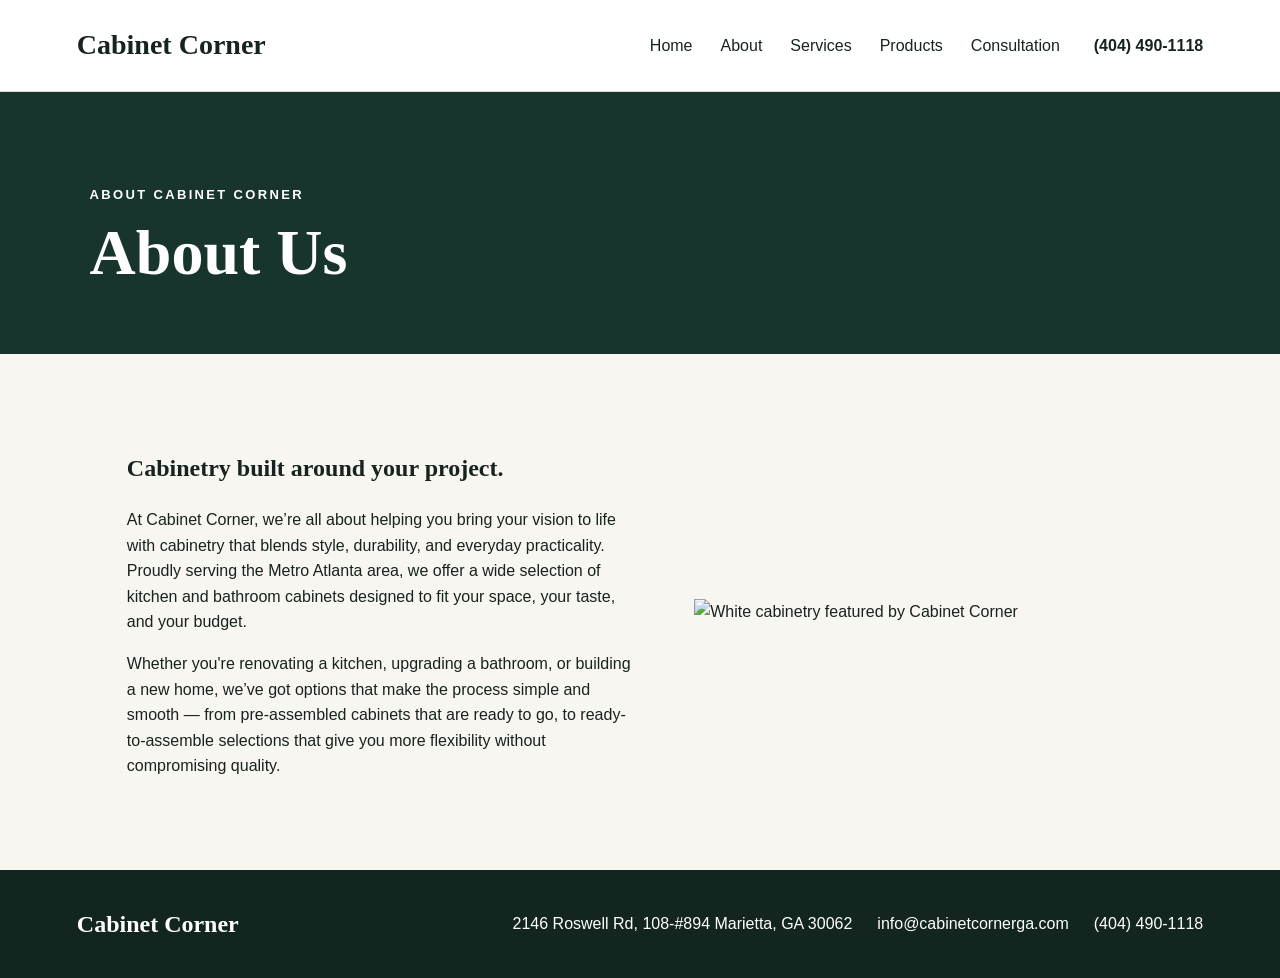
==== about.html @ 96627a8f "Add files via upload" ====
<!doctype html><html lang="en"><head><meta charset="utf-8"><meta name="viewport" content="width=device-width,initial-scale=1">
<title>About | Cabinet Corner</title><link rel="stylesheet" href="styles.css"></head><body><header><a class="brand" href="index.html">Cabinet Corner</a><nav>
<a href="index.html">Home</a><a href="about.html">About</a><a href="services.html">Services</a><a href="products.html">Products</a><a href="consultation.html">Consultation</a>
</nav><a class="phone" href="tel:+14044901118">(404) 490-1118</a></header><main>
<section class="pagehead"><p class="eyebrow">ABOUT CABINET CORNER</p><h1>About Us</h1></section>
<section class="split"><div><h2>Cabinetry built around your project.</h2>
<p>At Cabinet Corner, we’re all about helping you bring your vision to life with cabinetry that blends style, durability, and everyday practicality. Proudly serving the Metro Atlanta area, we offer a wide selection of kitchen and bathroom cabinets designed to fit your space, your taste, and your budget.</p>
<p>Whether you're renovating a kitchen, upgrading a bathroom, or building a new home, we’ve got options that make the process simple and smooth — from pre-assembled cabinets that are ready to go, to ready-to-assemble selections that give you more flexibility without compromising quality.</p></div>
<img src="https://images.squarespace-cdn.com/content/v1/69102a517a7776458eebef93/1726069839.353705-NGGLOWWYRXHRVBGFWMCG/imgg-od3-idpj16vy.png" alt="White cabinetry featured by Cabinet Corner"></section>
</main><footer><strong>Cabinet Corner</strong><span>2146 Roswell Rd, 108-#894 Marietta, GA 30062</span><a href="mailto:info@cabinetcornerga.com">info@cabinetcornerga.com</a><a href="tel:+14044901118">(404) 490-1118</a></footer></body></html>
---- styles.css ----
*{box-sizing:border-box}body{margin:0;color:#17231f;background:#f8f6f1;font-family:Arial,sans-serif;line-height:1.6}h1,h2,.brand{font-family:Georgia,serif}a{color:inherit}
header{height:92px;padding:0 6vw;display:flex;align-items:center;gap:34px;background:#fff;position:sticky;top:0;z-index:10;border-bottom:1px solid #ddd}
.brand{font-size:28px;font-weight:700;text-decoration:none;margin-right:auto}nav{display:flex;gap:28px}nav a{text-decoration:none;font-size:16px}.phone{font-weight:700;text-decoration:none}
.hero{min-height:650px;background-size:cover;background-position:center;display:flex;align-items:center;padding:7vw}.hero-copy{max-width:760px;color:white}.hero h1{font-size:clamp(48px,7vw,88px);line-height:.98;margin:.15em 0}.hero-copy>p:not(.eyebrow){font-size:21px;max-width:650px}
.eyebrow{font-weight:800;letter-spacing:.18em;font-size:13px}.eyebrow.dark{color:#8a6534}.actions{display:flex;gap:14px;margin-top:30px}.btn{display:inline-block;background:#b7894f;color:white;padding:15px 24px;text-decoration:none;border:0;font-weight:700;font-size:16px;cursor:pointer}.btn.ghost{background:transparent;border:1px solid white}
.intro,.content,.finishes{max-width:1180px;margin:auto;padding:80px 6vw}.intro h2,.pagehead h1,.products-intro h1{font-size:clamp(38px,5vw,64px);line-height:1.05;margin:.2em 0}
.pagehead{padding:80px 7vw 55px;background:#17352d;color:#fff}.split{max-width:1180px;margin:auto;padding:75px 6vw;display:grid;grid-template-columns:1.05fr .95fr;gap:60px;align-items:center}.split img{width:100%;max-height:560px;object-fit:cover}
.cards{display:grid;grid-template-columns:repeat(2,1fr);gap:20px;margin:35px 0}.cards article{background:white;padding:30px;border:1px solid #e3ded4}.cards span{font-weight:800;color:#b7894f}
.product-hero img{width:100%;height:520px;object-fit:cover}.products-intro{padding-top:60px}.finishes h2{text-align:center;font-size:42px}.finish-grid{display:grid;grid-template-columns:repeat(4,1fr);gap:22px}.finish-grid figure{margin:0;background:white;padding:18px;text-align:center}.finish-grid img{width:100%;height:360px;object-fit:contain}.finish-grid figcaption{font-weight:700;font-size:19px;margin-top:10px}
form{display:grid;gap:14px;margin-top:25px}label{display:grid;gap:5px;font-weight:700}input,textarea{padding:13px;border:1px solid #bbb;background:white;font:inherit}.consultation img{object-fit:contain}
footer{background:#12251f;color:white;padding:35px 6vw;display:flex;gap:25px;flex-wrap:wrap;align-items:center}footer strong{font-family:Georgia,serif;font-size:24px;margin-right:auto}footer a{text-decoration:none}
@media(max-width:850px){header{height:auto;padding:20px 5vw;flex-wrap:wrap}.brand{width:100%}nav{order:3;width:100%;overflow:auto;gap:18px}.phone{position:absolute;right:5vw;top:25px}.hero{min-height:560px}.split{grid-template-columns:1fr}.cards{grid-template-columns:1fr}.finish-grid{grid-template-columns:repeat(2,1fr)}}
@media(max-width:520px){.finish-grid{grid-template-columns:1fr}.hero h1{font-size:48px}.actions{flex-direction:column;align-items:flex-start}}
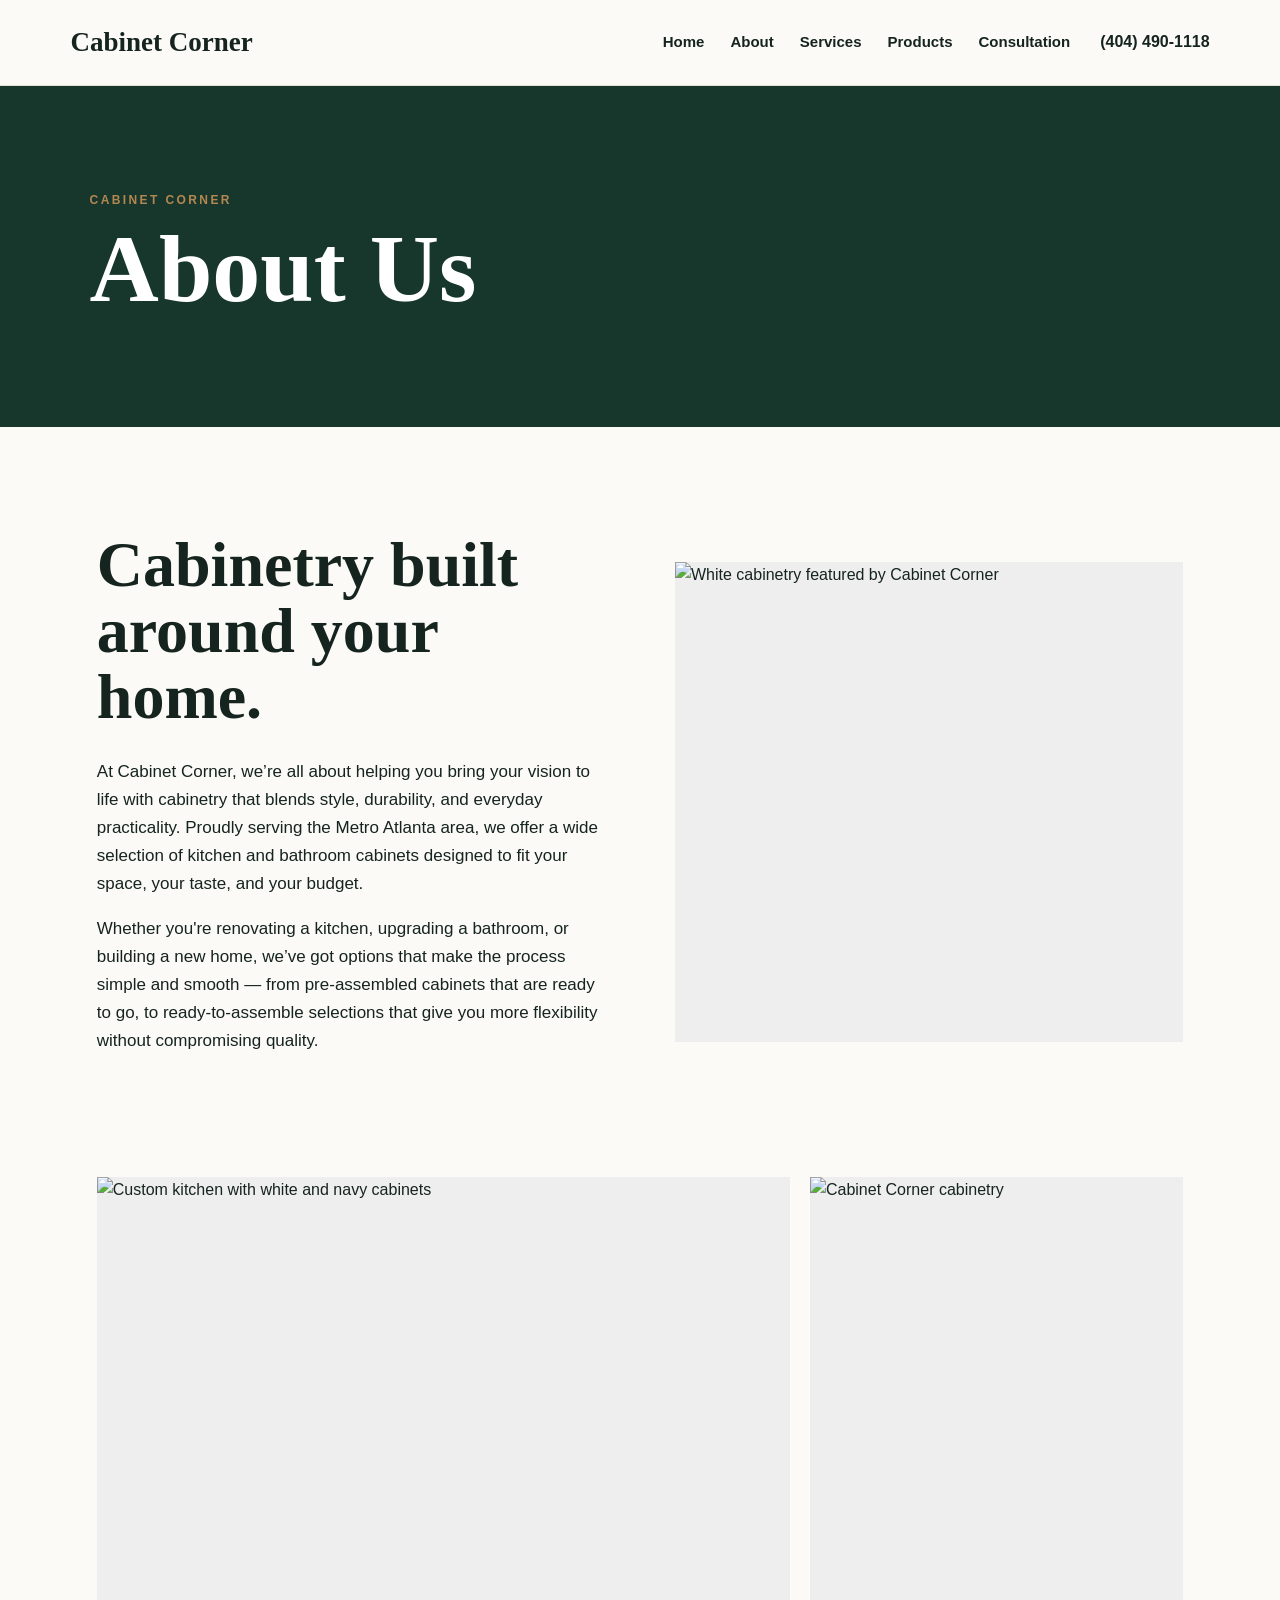
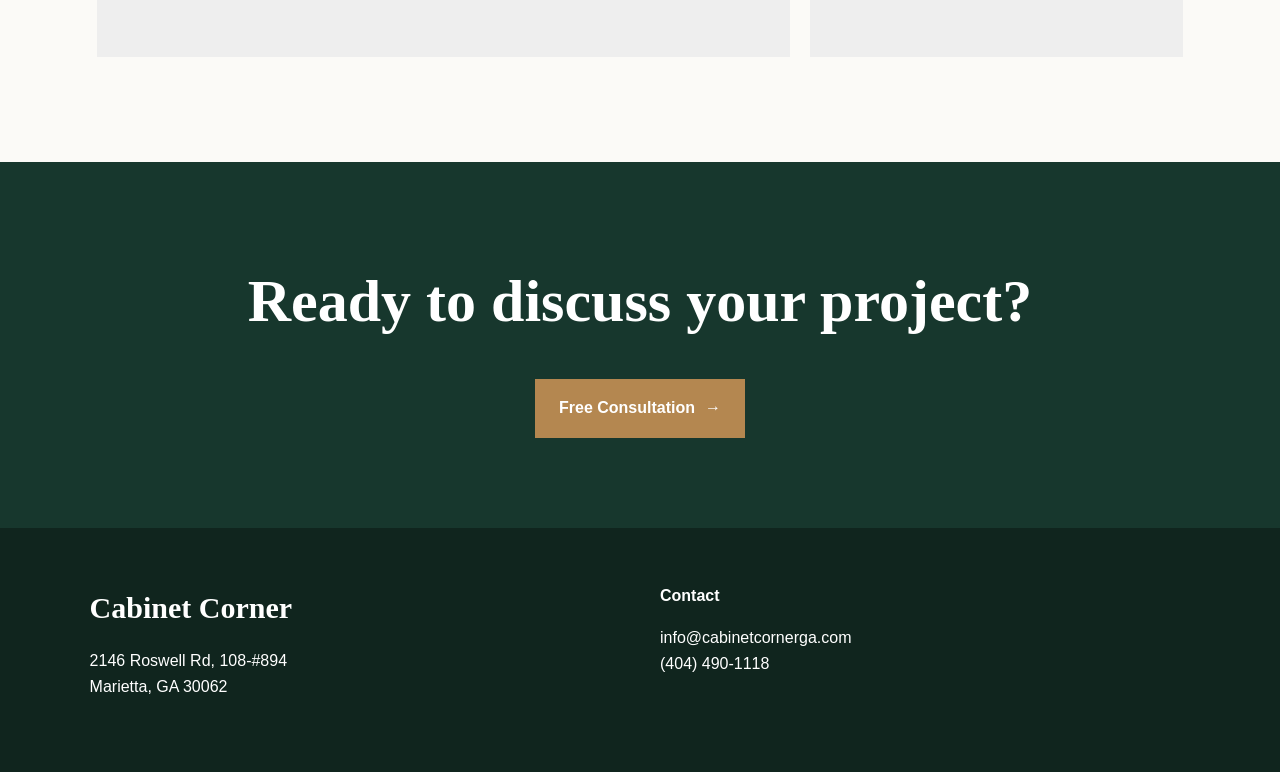
==== commit 367bdd99: "Add files via upload" ====
--- a/about.html
+++ b/about.html
@@ -1,10 +1 @@
-<!doctype html><html lang="en"><head><meta charset="utf-8"><meta name="viewport" content="width=device-width,initial-scale=1">
-<title>About | Cabinet Corner</title><link rel="stylesheet" href="styles.css"></head><body><header><a class="brand" href="index.html">Cabinet Corner</a><nav>
-<a href="index.html">Home</a><a href="about.html">About</a><a href="services.html">Services</a><a href="products.html">Products</a><a href="consultation.html">Consultation</a>
-</nav><a class="phone" href="tel:+14044901118">(404) 490-1118</a></header><main>
-<section class="pagehead"><p class="eyebrow">ABOUT CABINET CORNER</p><h1>About Us</h1></section>
-<section class="split"><div><h2>Cabinetry built around your project.</h2>
-<p>At Cabinet Corner, we’re all about helping you bring your vision to life with cabinetry that blends style, durability, and everyday practicality. Proudly serving the Metro Atlanta area, we offer a wide selection of kitchen and bathroom cabinets designed to fit your space, your taste, and your budget.</p>
-<p>Whether you're renovating a kitchen, upgrading a bathroom, or building a new home, we’ve got options that make the process simple and smooth — from pre-assembled cabinets that are ready to go, to ready-to-assemble selections that give you more flexibility without compromising quality.</p></div>
-<img src="https://images.squarespace-cdn.com/content/v1/69102a517a7776458eebef93/1726069839.353705-NGGLOWWYRXHRVBGFWMCG/imgg-od3-idpj16vy.png" alt="White cabinetry featured by Cabinet Corner"></section>
-</main><footer><strong>Cabinet Corner</strong><span>2146 Roswell Rd, 108-#894 Marietta, GA 30062</span><a href="mailto:info@cabinetcornerga.com">info@cabinetcornerga.com</a><a href="tel:+14044901118">(404) 490-1118</a></footer></body></html>+<!doctype html><html lang="en"><head><meta charset="utf-8"><meta name="viewport" content="width=device-width,initial-scale=1"><title>About | Cabinet Corner</title><link rel="stylesheet" href="styles.css"></head><body><header class="site-header"><a class="brand" href="index.html">Cabinet Corner</a><button class="menu" aria-label="Menu">☰</button><nav><a href="index.html">Home</a><a href="about.html">About</a><a href="services.html">Services</a><a href="products.html">Products</a><a href="consultation.html">Consultation</a></nav><a class="phone" href="tel:+14044901118">(404) 490-1118</a></header><main><section class="page-hero"><p class="kicker">CABINET CORNER</p><h1>About Us</h1></section><section class="section two reveal"><div class="copy"><h2>Cabinetry built around your home.</h2><p>At Cabinet Corner, we’re all about helping you bring your vision to life with cabinetry that blends style, durability, and everyday practicality. Proudly serving the Metro Atlanta area, we offer a wide selection of kitchen and bathroom cabinets designed to fit your space, your taste, and your budget.</p><p>Whether you're renovating a kitchen, upgrading a bathroom, or building a new home, we’ve got options that make the process simple and smooth — from pre-assembled cabinets that are ready to go, to ready-to-assemble selections that give you more flexibility without compromising quality.</p></div><div class="image-frame"><img src="https://images.squarespace-cdn.com/content/v1/69102a517a7776458eebef93/1726069839.353705-NGGLOWWYRXHRVBGFWMCG/imgg-od3-idpj16vy.png" alt="White cabinetry featured by Cabinet Corner"></div></section><section class="gallery section reveal"><div class="image-frame"><img src="https://images.squarespace-cdn.com/content/v1/69102a517a7776458eebef93/9a85a86b-6f99-4d2f-96a4-4f59fe3edce9/cover%2B-%2BCopy.png" alt="Custom kitchen with white and navy cabinets"></div><div class="image-frame"><img src="https://images.squarespace-cdn.com/content/v1/69102a517a7776458eebef93/1726069839.353705-NGGLOWWYRXHRVBGFWMCG/imgg-od3-idpj16vy.png" alt="Cabinet Corner cabinetry"></div></section><section class="cta"><h2>Ready to discuss your project?</h2><a class="btn" href="consultation.html">Free Consultation <span>→</span></a></section></main><footer><div><strong>Cabinet Corner</strong><p>2146 Roswell Rd, 108-#894<br>Marietta, GA 30062</p></div><div><b>Contact</b><p><a href="mailto:info@cabinetcornerga.com">info@cabinetcornerga.com</a><br><a href="tel:+14044901118">(404) 490-1118</a></p></div></footer><script src="script.js"></script></body></html>
--- a/styles.css
+++ b/styles.css
@@ -1,14 +1 @@
-
-*{box-sizing:border-box}body{margin:0;color:#17231f;background:#f8f6f1;font-family:Arial,sans-serif;line-height:1.6}h1,h2,.brand{font-family:Georgia,serif}a{color:inherit}
-header{height:92px;padding:0 6vw;display:flex;align-items:center;gap:34px;background:#fff;position:sticky;top:0;z-index:10;border-bottom:1px solid #ddd}
-.brand{font-size:28px;font-weight:700;text-decoration:none;margin-right:auto}nav{display:flex;gap:28px}nav a{text-decoration:none;font-size:16px}.phone{font-weight:700;text-decoration:none}
-.hero{min-height:650px;background-size:cover;background-position:center;display:flex;align-items:center;padding:7vw}.hero-copy{max-width:760px;color:white}.hero h1{font-size:clamp(48px,7vw,88px);line-height:.98;margin:.15em 0}.hero-copy>p:not(.eyebrow){font-size:21px;max-width:650px}
-.eyebrow{font-weight:800;letter-spacing:.18em;font-size:13px}.eyebrow.dark{color:#8a6534}.actions{display:flex;gap:14px;margin-top:30px}.btn{display:inline-block;background:#b7894f;color:white;padding:15px 24px;text-decoration:none;border:0;font-weight:700;font-size:16px;cursor:pointer}.btn.ghost{background:transparent;border:1px solid white}
-.intro,.content,.finishes{max-width:1180px;margin:auto;padding:80px 6vw}.intro h2,.pagehead h1,.products-intro h1{font-size:clamp(38px,5vw,64px);line-height:1.05;margin:.2em 0}
-.pagehead{padding:80px 7vw 55px;background:#17352d;color:#fff}.split{max-width:1180px;margin:auto;padding:75px 6vw;display:grid;grid-template-columns:1.05fr .95fr;gap:60px;align-items:center}.split img{width:100%;max-height:560px;object-fit:cover}
-.cards{display:grid;grid-template-columns:repeat(2,1fr);gap:20px;margin:35px 0}.cards article{background:white;padding:30px;border:1px solid #e3ded4}.cards span{font-weight:800;color:#b7894f}
-.product-hero img{width:100%;height:520px;object-fit:cover}.products-intro{padding-top:60px}.finishes h2{text-align:center;font-size:42px}.finish-grid{display:grid;grid-template-columns:repeat(4,1fr);gap:22px}.finish-grid figure{margin:0;background:white;padding:18px;text-align:center}.finish-grid img{width:100%;height:360px;object-fit:contain}.finish-grid figcaption{font-weight:700;font-size:19px;margin-top:10px}
-form{display:grid;gap:14px;margin-top:25px}label{display:grid;gap:5px;font-weight:700}input,textarea{padding:13px;border:1px solid #bbb;background:white;font:inherit}.consultation img{object-fit:contain}
-footer{background:#12251f;color:white;padding:35px 6vw;display:flex;gap:25px;flex-wrap:wrap;align-items:center}footer strong{font-family:Georgia,serif;font-size:24px;margin-right:auto}footer a{text-decoration:none}
-@media(max-width:850px){header{height:auto;padding:20px 5vw;flex-wrap:wrap}.brand{width:100%}nav{order:3;width:100%;overflow:auto;gap:18px}.phone{position:absolute;right:5vw;top:25px}.hero{min-height:560px}.split{grid-template-columns:1fr}.cards{grid-template-columns:1fr}.finish-grid{grid-template-columns:repeat(2,1fr)}}
-@media(max-width:520px){.finish-grid{grid-template-columns:1fr}.hero h1{font-size:48px}.actions{flex-direction:column;align-items:flex-start}}
+:root{--ink:#16241f;--green:#17372d;--cream:#f3efe6;--paper:#fbfaf7;--gold:#b48750;--line:#ddd7cc}*{box-sizing:border-box}body{margin:0;background:var(--paper);color:var(--ink);font-family:Arial,sans-serif;line-height:1.65}h1,h2,h3,.brand{font-family:Georgia,serif}a{color:inherit}.site-header{height:86px;padding:0 5.5vw;display:flex;align-items:center;gap:30px;background:rgba(251,250,247,.95);backdrop-filter:blur(12px);position:sticky;top:0;z-index:20;border-bottom:1px solid #e6e1d8}.brand{font-size:27px;font-weight:700;text-decoration:none;margin-right:auto;transition:.25s}.brand:hover{transform:translateY(-2px)}nav{display:flex;gap:26px}nav a{position:relative;text-decoration:none;font-weight:700;font-size:15px;padding:8px 0}nav a:after{content:"";position:absolute;left:0;bottom:2px;width:0;height:2px;background:var(--gold);transition:.25s}nav a:hover:after{width:100%}.phone{text-decoration:none;font-weight:800}.menu{display:none}.hero-original{position:relative;height:720px;overflow:hidden;background:#111}.hero-original>img{width:100%;height:100%;object-fit:cover}.hero-original:after{content:"";position:absolute;inset:0;background:linear-gradient(90deg,rgba(8,17,14,.58),rgba(8,17,14,.02) 64%)}.hero-title{position:absolute;z-index:2;left:6.5vw;bottom:55px;color:white;max-width:650px}.hero-title h1{font-size:clamp(44px,5.6vw,76px);line-height:1.02;margin:0 0 25px;text-shadow:0 2px 18px #0006}.section{max-width:1240px;margin:auto;padding:105px 6vw}.section-wide{padding:105px max(6vw,calc((100vw - 1240px)/2 + 6vw));background:var(--cream)}.two{display:grid;grid-template-columns:1fr 1fr;gap:70px;align-items:center}.kicker{font-size:12px;letter-spacing:.2em;font-weight:900;color:var(--gold);margin:0 0 12px}.copy h2,.section-heading h2{font-size:clamp(40px,5vw,64px);line-height:1.03;margin:0 0 28px}.copy p,.section-heading p{font-size:17px}.image-frame{overflow:hidden;background:#eee}.image-frame img{display:block;width:100%;height:100%;min-height:480px;object-fit:cover;transition:transform .65s}.image-frame:hover img{transform:scale(1.035)}.text-link{display:inline-flex;gap:8px;font-weight:900;text-decoration:none;border-bottom:1px solid;padding-bottom:3px}.text-link span,.btn span{transition:.25s}.text-link:hover span,.btn:hover span{transform:translateX(5px)}.section-heading{max-width:820px;margin-bottom:45px}.service-grid{display:grid;grid-template-columns:repeat(4,1fr);gap:16px}.service-card{display:block;background:#fff;padding:30px;min-height:285px;border:1px solid var(--line);text-decoration:none;transition:.28s}.service-card:hover{transform:translateY(-8px);box-shadow:0 18px 45px #12251f18;border-color:#c4b397}.service-card:active{transform:translateY(-2px) scale(.99)}.service-card span{color:var(--gold);font-weight:900}.service-card h3{font-size:28px;margin:30px 0 14px}.service-card p{font-size:15px}.btn{display:inline-flex;align-items:center;gap:10px;background:var(--gold);color:#fff;border:1px solid var(--gold);padding:15px 23px;font-weight:900;text-decoration:none;cursor:pointer;transition:.22s}.btn:hover{transform:translateY(-4px);box-shadow:0 12px 26px #0003}.btn:active{transform:scale(.98)}.btn.dark{background:var(--green);border-color:var(--green)}.small{font-size:14px!important}.page-hero{background:var(--green);color:#fff;padding:105px 7vw}.page-hero h1{font-size:clamp(56px,8vw,96px);line-height:.95;margin:8px 0}.gallery{display:grid;grid-template-columns:1.3fr .7fr;gap:20px;padding-top:0}.cta{text-align:center;background:var(--green);color:#fff;padding:90px 7vw}.cta h2{font-size:clamp(38px,5vw,60px);margin:0 0 28px}.product-banner{height:600px;position:relative;overflow:hidden}.product-banner img{width:100%;height:100%;object-fit:cover;transition:1s}.product-banner:hover img{transform:scale(1.02)}.product-banner:after{content:"";position:absolute;inset:0;background:linear-gradient(0deg,#08120e88,transparent 60%)}.product-banner>div{position:absolute;z-index:2;left:7vw;bottom:50px;color:#fff}.product-banner h1{font-size:clamp(58px,8vw,96px);line-height:1;margin:0}.finish-grid{display:grid;grid-template-columns:repeat(4,1fr);gap:22px}.finish-grid figure{margin:0;background:#fff;border:1px solid var(--line);padding:20px;text-align:center;transition:.28s}.finish-grid figure:hover{transform:translateY(-8px);box-shadow:0 18px 45px #12251f18}.finish-grid figure div{height:390px}.finish-grid img{width:100%;height:100%;object-fit:contain;transition:.4s}.finish-grid figure:hover img{transform:scale(1.025)}.finish-grid figcaption{font-family:Georgia,serif;font-size:24px;font-weight:700;padding-top:15px}form{display:grid;gap:15px;margin-top:30px}label{display:grid;gap:6px;font-weight:800}input,textarea{font:inherit;padding:13px;border:1px solid #bdb7ad;background:#fff;transition:.2s}input:focus,textarea:focus{outline:none;border-color:var(--gold);box-shadow:0 0 0 3px #b4875025}footer{background:#10251e;color:#fff;padding:55px 7vw;display:grid;grid-template-columns:1fr 1fr;gap:40px}footer strong{font-family:Georgia,serif;font-size:30px}footer a{text-decoration:none}.reveal{opacity:0;transform:translateY(22px);transition:opacity .7s,transform .7s}.reveal.visible{opacity:1;transform:none}@media(prefers-reduced-motion:reduce){*{transition:none!important}.reveal{opacity:1;transform:none}}@media(max-width:920px){.site-header{height:auto;min-height:76px;flex-wrap:wrap;padding:18px 5vw}.menu{display:block;background:none;border:0;font-size:24px}.phone{display:none}nav{display:none;order:3;width:100%;flex-direction:column;gap:2px}nav.open{display:flex}.hero-original{height:620px}.two{grid-template-columns:1fr}.service-grid{grid-template-columns:1fr 1fr}.gallery{grid-template-columns:1fr}.finish-grid{grid-template-columns:1fr 1fr}}@media(max-width:560px){.section,.section-wide{padding:72px 6vw}.hero-original{height:540px}.hero-title h1{font-size:42px}.service-grid,.finish-grid{grid-template-columns:1fr}.service-card{min-height:auto}.product-banner{height:480px}.image-frame img{min-height:340px}footer{grid-template-columns:1fr}}
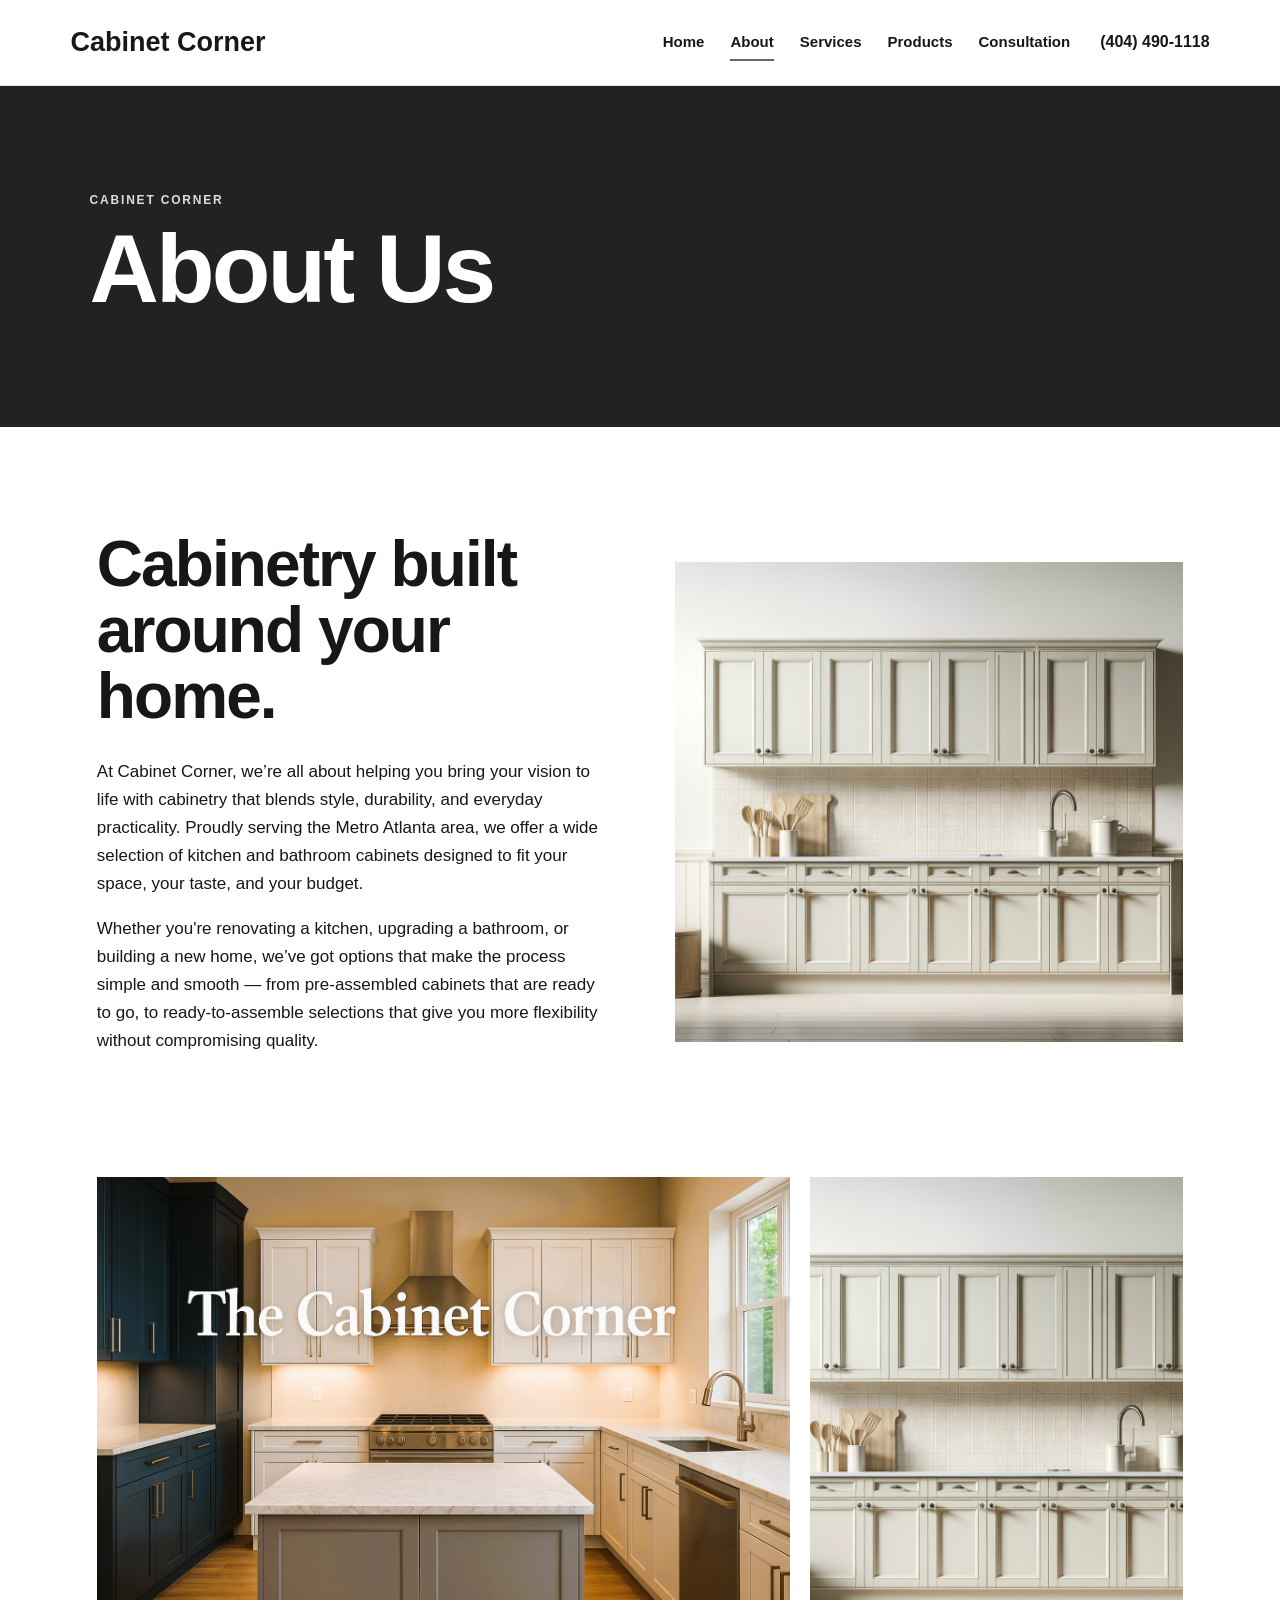
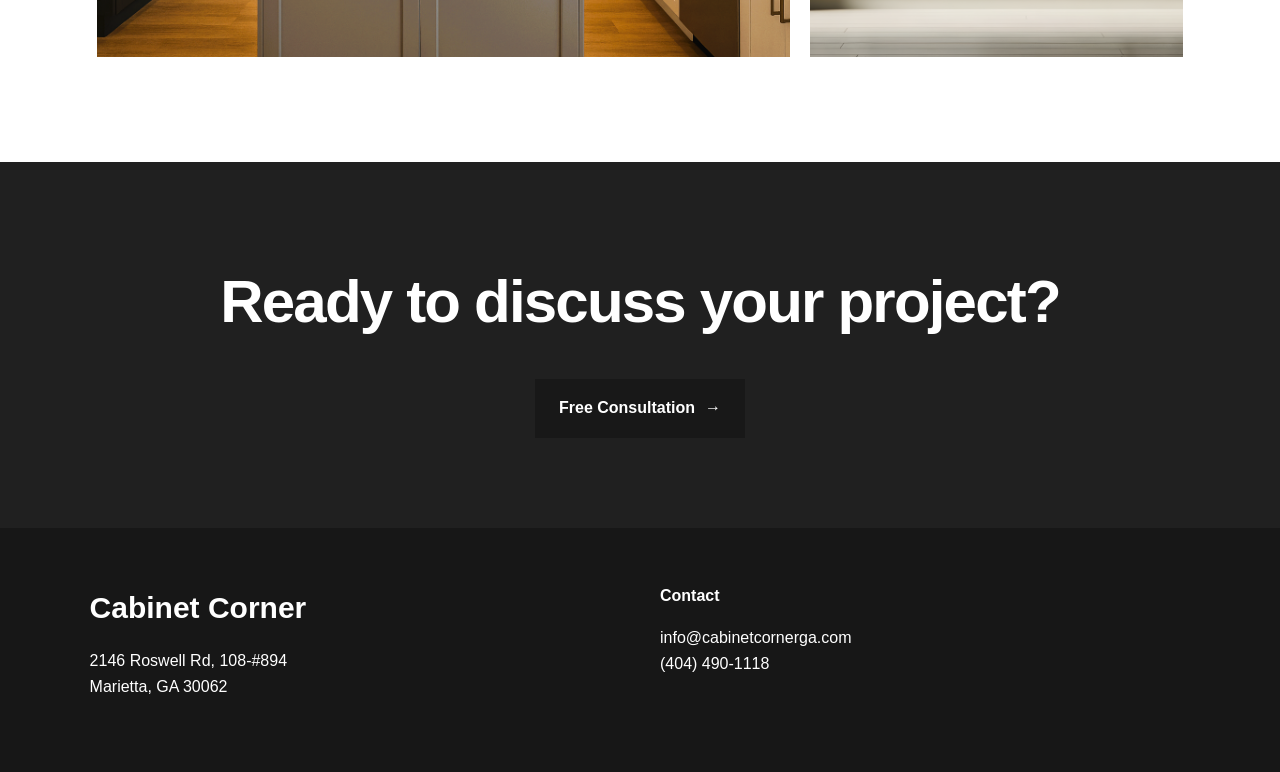
==== commit 25c6f76b: "Preserve site structure and improve images, consultation, and accessibility" ====
--- a/about.html
+++ b/about.html
@@ -1 +1 @@
-<!doctype html><html lang="en"><head><meta charset="utf-8"><meta name="viewport" content="width=device-width,initial-scale=1"><title>About | Cabinet Corner</title><link rel="stylesheet" href="styles.css"></head><body><header class="site-header"><a class="brand" href="index.html">Cabinet Corner</a><button class="menu" aria-label="Menu">☰</button><nav><a href="index.html">Home</a><a href="about.html">About</a><a href="services.html">Services</a><a href="products.html">Products</a><a href="consultation.html">Consultation</a></nav><a class="phone" href="tel:+14044901118">(404) 490-1118</a></header><main><section class="page-hero"><p class="kicker">CABINET CORNER</p><h1>About Us</h1></section><section class="section two reveal"><div class="copy"><h2>Cabinetry built around your home.</h2><p>At Cabinet Corner, we’re all about helping you bring your vision to life with cabinetry that blends style, durability, and everyday practicality. Proudly serving the Metro Atlanta area, we offer a wide selection of kitchen and bathroom cabinets designed to fit your space, your taste, and your budget.</p><p>Whether you're renovating a kitchen, upgrading a bathroom, or building a new home, we’ve got options that make the process simple and smooth — from pre-assembled cabinets that are ready to go, to ready-to-assemble selections that give you more flexibility without compromising quality.</p></div><div class="image-frame"><img src="https://images.squarespace-cdn.com/content/v1/69102a517a7776458eebef93/1726069839.353705-NGGLOWWYRXHRVBGFWMCG/imgg-od3-idpj16vy.png" alt="White cabinetry featured by Cabinet Corner"></div></section><section class="gallery section reveal"><div class="image-frame"><img src="https://images.squarespace-cdn.com/content/v1/69102a517a7776458eebef93/9a85a86b-6f99-4d2f-96a4-4f59fe3edce9/cover%2B-%2BCopy.png" alt="Custom kitchen with white and navy cabinets"></div><div class="image-frame"><img src="https://images.squarespace-cdn.com/content/v1/69102a517a7776458eebef93/1726069839.353705-NGGLOWWYRXHRVBGFWMCG/imgg-od3-idpj16vy.png" alt="Cabinet Corner cabinetry"></div></section><section class="cta"><h2>Ready to discuss your project?</h2><a class="btn" href="consultation.html">Free Consultation <span>→</span></a></section></main><footer><div><strong>Cabinet Corner</strong><p>2146 Roswell Rd, 108-#894<br>Marietta, GA 30062</p></div><div><b>Contact</b><p><a href="mailto:info@cabinetcornerga.com">info@cabinetcornerga.com</a><br><a href="tel:+14044901118">(404) 490-1118</a></p></div></footer><script src="script.js"></script></body></html>+<!doctype html><html lang="en"><head><meta charset="utf-8"><meta name="viewport" content="width=device-width,initial-scale=1"><title>About | Cabinet Corner</title><meta name="description" content="Meet Cabinet Corner, serving Metro Atlanta with kitchen and bathroom cabinets that combine style, durability, and practical value."><link rel="stylesheet" href="styles.css"></head><body><a class="skip-link" href="#main-content">Skip to content</a><header class="site-header"><a class="brand" href="index.html">Cabinet Corner</a><button class="menu" type="button" aria-label="Open navigation" aria-expanded="false" aria-controls="primary-navigation">☰</button><nav id="primary-navigation" aria-label="Main navigation"><a href="index.html">Home</a><a href="about.html" aria-current="page">About</a><a href="services.html">Services</a><a href="products.html">Products</a><a href="consultation.html">Consultation</a></nav><a class="phone" href="tel:+14044901118">(404) 490-1118</a></header><main id="main-content"><section class="page-hero"><p class="kicker">CABINET CORNER</p><h1>About Us</h1></section><section class="section two reveal"><div class="copy"><h2>Cabinetry built around your home.</h2><p>At Cabinet Corner, we’re all about helping you bring your vision to life with cabinetry that blends style, durability, and everyday practicality. Proudly serving the Metro Atlanta area, we offer a wide selection of kitchen and bathroom cabinets designed to fit your space, your taste, and your budget.</p><p>Whether you're renovating a kitchen, upgrading a bathroom, or building a new home, we’ve got options that make the process simple and smooth — from pre-assembled cabinets that are ready to go, to ready-to-assemble selections that give you more flexibility without compromising quality.</p></div><div class="image-frame"><img src="assets/images/imgg-od3-idpj16vy.png" alt="White cabinetry featured by Cabinet Corner"></div></section><section class="gallery section reveal"><div class="image-frame"><img src="assets/images/cover+-+Copy.png" alt="Custom kitchen with white and navy cabinets"></div><div class="image-frame"><img src="assets/images/imgg-od3-idpj16vy.png" alt="Cabinet Corner cabinetry"></div></section><section class="cta"><h2>Ready to discuss your project?</h2><a class="btn" href="consultation.html">Free Consultation <span>→</span></a></section></main><footer><div><strong>Cabinet Corner</strong><p>2146 Roswell Rd, 108-#894<br>Marietta, GA 30062</p></div><div><b>Contact</b><p><a href="mailto:info@cabinetcornerga.com">info@cabinetcornerga.com</a><br><a href="tel:+14044901118">(404) 490-1118</a></p></div></footer><script src="script.js"></script></body></html>
--- a/styles.css
+++ b/styles.css
@@ -1 +1,38 @@
-:root{--ink:#16241f;--green:#17372d;--cream:#f3efe6;--paper:#fbfaf7;--gold:#b48750;--line:#ddd7cc}*{box-sizing:border-box}body{margin:0;background:var(--paper);color:var(--ink);font-family:Arial,sans-serif;line-height:1.65}h1,h2,h3,.brand{font-family:Georgia,serif}a{color:inherit}.site-header{height:86px;padding:0 5.5vw;display:flex;align-items:center;gap:30px;background:rgba(251,250,247,.95);backdrop-filter:blur(12px);position:sticky;top:0;z-index:20;border-bottom:1px solid #e6e1d8}.brand{font-size:27px;font-weight:700;text-decoration:none;margin-right:auto;transition:.25s}.brand:hover{transform:translateY(-2px)}nav{display:flex;gap:26px}nav a{position:relative;text-decoration:none;font-weight:700;font-size:15px;padding:8px 0}nav a:after{content:"";position:absolute;left:0;bottom:2px;width:0;height:2px;background:var(--gold);transition:.25s}nav a:hover:after{width:100%}.phone{text-decoration:none;font-weight:800}.menu{display:none}.hero-original{position:relative;height:720px;overflow:hidden;background:#111}.hero-original>img{width:100%;height:100%;object-fit:cover}.hero-original:after{content:"";position:absolute;inset:0;background:linear-gradient(90deg,rgba(8,17,14,.58),rgba(8,17,14,.02) 64%)}.hero-title{position:absolute;z-index:2;left:6.5vw;bottom:55px;color:white;max-width:650px}.hero-title h1{font-size:clamp(44px,5.6vw,76px);line-height:1.02;margin:0 0 25px;text-shadow:0 2px 18px #0006}.section{max-width:1240px;margin:auto;padding:105px 6vw}.section-wide{padding:105px max(6vw,calc((100vw - 1240px)/2 + 6vw));background:var(--cream)}.two{display:grid;grid-template-columns:1fr 1fr;gap:70px;align-items:center}.kicker{font-size:12px;letter-spacing:.2em;font-weight:900;color:var(--gold);margin:0 0 12px}.copy h2,.section-heading h2{font-size:clamp(40px,5vw,64px);line-height:1.03;margin:0 0 28px}.copy p,.section-heading p{font-size:17px}.image-frame{overflow:hidden;background:#eee}.image-frame img{display:block;width:100%;height:100%;min-height:480px;object-fit:cover;transition:transform .65s}.image-frame:hover img{transform:scale(1.035)}.text-link{display:inline-flex;gap:8px;font-weight:900;text-decoration:none;border-bottom:1px solid;padding-bottom:3px}.text-link span,.btn span{transition:.25s}.text-link:hover span,.btn:hover span{transform:translateX(5px)}.section-heading{max-width:820px;margin-bottom:45px}.service-grid{display:grid;grid-template-columns:repeat(4,1fr);gap:16px}.service-card{display:block;background:#fff;padding:30px;min-height:285px;border:1px solid var(--line);text-decoration:none;transition:.28s}.service-card:hover{transform:translateY(-8px);box-shadow:0 18px 45px #12251f18;border-color:#c4b397}.service-card:active{transform:translateY(-2px) scale(.99)}.service-card span{color:var(--gold);font-weight:900}.service-card h3{font-size:28px;margin:30px 0 14px}.service-card p{font-size:15px}.btn{display:inline-flex;align-items:center;gap:10px;background:var(--gold);color:#fff;border:1px solid var(--gold);padding:15px 23px;font-weight:900;text-decoration:none;cursor:pointer;transition:.22s}.btn:hover{transform:translateY(-4px);box-shadow:0 12px 26px #0003}.btn:active{transform:scale(.98)}.btn.dark{background:var(--green);border-color:var(--green)}.small{font-size:14px!important}.page-hero{background:var(--green);color:#fff;padding:105px 7vw}.page-hero h1{font-size:clamp(56px,8vw,96px);line-height:.95;margin:8px 0}.gallery{display:grid;grid-template-columns:1.3fr .7fr;gap:20px;padding-top:0}.cta{text-align:center;background:var(--green);color:#fff;padding:90px 7vw}.cta h2{font-size:clamp(38px,5vw,60px);margin:0 0 28px}.product-banner{height:600px;position:relative;overflow:hidden}.product-banner img{width:100%;height:100%;object-fit:cover;transition:1s}.product-banner:hover img{transform:scale(1.02)}.product-banner:after{content:"";position:absolute;inset:0;background:linear-gradient(0deg,#08120e88,transparent 60%)}.product-banner>div{position:absolute;z-index:2;left:7vw;bottom:50px;color:#fff}.product-banner h1{font-size:clamp(58px,8vw,96px);line-height:1;margin:0}.finish-grid{display:grid;grid-template-columns:repeat(4,1fr);gap:22px}.finish-grid figure{margin:0;background:#fff;border:1px solid var(--line);padding:20px;text-align:center;transition:.28s}.finish-grid figure:hover{transform:translateY(-8px);box-shadow:0 18px 45px #12251f18}.finish-grid figure div{height:390px}.finish-grid img{width:100%;height:100%;object-fit:contain;transition:.4s}.finish-grid figure:hover img{transform:scale(1.025)}.finish-grid figcaption{font-family:Georgia,serif;font-size:24px;font-weight:700;padding-top:15px}form{display:grid;gap:15px;margin-top:30px}label{display:grid;gap:6px;font-weight:800}input,textarea{font:inherit;padding:13px;border:1px solid #bdb7ad;background:#fff;transition:.2s}input:focus,textarea:focus{outline:none;border-color:var(--gold);box-shadow:0 0 0 3px #b4875025}footer{background:#10251e;color:#fff;padding:55px 7vw;display:grid;grid-template-columns:1fr 1fr;gap:40px}footer strong{font-family:Georgia,serif;font-size:30px}footer a{text-decoration:none}.reveal{opacity:0;transform:translateY(22px);transition:opacity .7s,transform .7s}.reveal.visible{opacity:1;transform:none}@media(prefers-reduced-motion:reduce){*{transition:none!important}.reveal{opacity:1;transform:none}}@media(max-width:920px){.site-header{height:auto;min-height:76px;flex-wrap:wrap;padding:18px 5vw}.menu{display:block;background:none;border:0;font-size:24px}.phone{display:none}nav{display:none;order:3;width:100%;flex-direction:column;gap:2px}nav.open{display:flex}.hero-original{height:620px}.two{grid-template-columns:1fr}.service-grid{grid-template-columns:1fr 1fr}.gallery{grid-template-columns:1fr}.finish-grid{grid-template-columns:1fr 1fr}}@media(max-width:560px){.section,.section-wide{padding:72px 6vw}.hero-original{height:540px}.hero-title h1{font-size:42px}.service-grid,.finish-grid{grid-template-columns:1fr}.service-card{min-height:auto}.product-banner{height:480px}.image-frame img{min-height:340px}footer{grid-template-columns:1fr}}
+:root{--ink:#171717;--charcoal:#202020;--light-gray:#f1f1f1;--paper:#ffffff;--accent:#666666;--line:#d5d5d5}*{box-sizing:border-box}body{margin:0;background:var(--paper);color:var(--ink);font-family:Arial,sans-serif;line-height:1.65}h1,h2,h3,.brand{font-family:Georgia,serif}a{color:inherit}.site-header{height:86px;padding:0 5.5vw;display:flex;align-items:center;gap:30px;background:rgba(255,255,255,.96);backdrop-filter:blur(12px);position:sticky;top:0;z-index:20;border-bottom:1px solid #e6e6e6}.brand{font-size:27px;font-weight:700;text-decoration:none;margin-right:auto;transition:.25s}.brand:hover{transform:translateY(-2px)}nav{display:flex;gap:26px}nav a{position:relative;text-decoration:none;font-weight:700;font-size:15px;padding:8px 0}nav a:after{content:"";position:absolute;left:0;bottom:2px;width:0;height:2px;background:var(--accent);transition:.25s}nav a:hover:after{width:100%}.phone{text-decoration:none;font-weight:800}.menu{display:none}.hero-original{position:relative;height:720px;overflow:hidden;background:#111}.hero-original>img{width:100%;height:100%;object-fit:cover}.hero-original:after{content:"";position:absolute;inset:0;background:linear-gradient(90deg,rgba(0,0,0,.48),rgba(0,0,0,.05) 68%)}.hero-title{position:absolute;z-index:2;left:6.5vw;bottom:55px;color:white;max-width:650px}.hero-title h1{font-size:clamp(44px,5.6vw,76px);line-height:1.02;margin:0 0 25px;text-shadow:0 2px 18px #0006}.section{max-width:1240px;margin:auto;padding:105px 6vw}.section-wide{padding:105px max(6vw,calc((100vw - 1240px)/2 + 6vw));background:var(--light-gray)}.two{display:grid;grid-template-columns:1fr 1fr;gap:70px;align-items:center}.kicker{font-size:12px;letter-spacing:.2em;font-weight:900;color:var(--accent);margin:0 0 12px}.copy h2,.section-heading h2{font-size:clamp(40px,5vw,64px);line-height:1.03;margin:0 0 28px}.copy p,.section-heading p{font-size:17px}.image-frame{overflow:hidden;background:#eee}.image-frame img{display:block;width:100%;height:100%;min-height:480px;object-fit:cover;transition:transform .65s}.image-frame:hover img{transform:scale(1.035)}.text-link{display:inline-flex;gap:8px;font-weight:900;text-decoration:none;border-bottom:1px solid;padding-bottom:3px}.text-link span,.btn span{transition:.25s}.text-link:hover span,.btn:hover span{transform:translateX(5px)}.section-heading{max-width:820px;margin-bottom:45px}.service-grid{display:grid;grid-template-columns:repeat(4,1fr);gap:16px}.service-card{display:block;background:#fff;padding:30px;min-height:285px;border:1px solid var(--line);text-decoration:none;transition:.28s}.service-card:hover{transform:translateY(-8px);box-shadow:0 18px 45px #00000018;border-color:#bcbcbc}.service-card:active{transform:translateY(-2px) scale(.99)}.service-card span{color:var(--accent);font-weight:900}.service-card h3{font-size:28px;margin:30px 0 14px}.service-card p{font-size:15px}.btn{display:inline-flex;align-items:center;gap:10px;background:#181818;color:#fff;border:1px solid #181818;padding:15px 23px;font-weight:900;text-decoration:none;cursor:pointer;transition:.22s}.btn:hover{transform:translateY(-4px);box-shadow:0 12px 26px #0003}.btn:active{transform:scale(.98)}.btn.dark{background:#181818;border-color:#181818}.small{font-size:14px!important}.page-hero{background:var(--charcoal);color:#fff;padding:105px 7vw}.page-hero h1{font-size:clamp(56px,8vw,96px);line-height:.95;margin:8px 0}.gallery{display:grid;grid-template-columns:1.3fr .7fr;gap:20px;padding-top:0}.cta{text-align:center;background:var(--charcoal);color:#fff;padding:90px 7vw}.cta h2{font-size:clamp(38px,5vw,60px);margin:0 0 28px}.product-banner{height:600px;position:relative;overflow:hidden}.product-banner img{width:100%;height:100%;object-fit:cover;transition:1s}.product-banner:hover img{transform:scale(1.02)}.product-banner:after{content:"";position:absolute;inset:0;background:linear-gradient(0deg,#00000088,transparent 60%)}.product-banner>div{position:absolute;z-index:2;left:7vw;bottom:50px;color:#fff}.product-banner h1{font-size:clamp(58px,8vw,96px);line-height:1;margin:0}.finish-grid{display:grid;grid-template-columns:repeat(4,1fr);gap:22px}.finish-grid figure{margin:0;background:#fff;border:1px solid var(--line);padding:20px;text-align:center;transition:.28s}.finish-grid figure:hover{transform:translateY(-8px);box-shadow:0 18px 45px #00000018}.finish-grid figure div{height:390px}.finish-grid img{width:100%;height:100%;object-fit:contain;transition:.4s}.finish-grid figure:hover img{transform:scale(1.025)}.finish-grid figcaption{font-family:Georgia,serif;font-size:24px;font-weight:700;padding-top:15px}form{display:grid;gap:15px;margin-top:30px}label{display:grid;gap:6px;font-weight:800}input,textarea{font:inherit;padding:13px;border:1px solid #bdbdbd;background:#fff;transition:.2s}input:focus,textarea:focus{outline:none;border-color:var(--accent);box-shadow:0 0 0 3px #00000025}footer{background:#171717;color:#fff;padding:55px 7vw;display:grid;grid-template-columns:1fr 1fr;gap:40px}footer strong{font-family:Georgia,serif;font-size:30px}footer a{text-decoration:none}.reveal{opacity:1;transform:none}.reveal.visible{opacity:1;transform:none}@media(prefers-reduced-motion:reduce){*{transition:none!important}.reveal{opacity:1;transform:none}}@media(max-width:920px){.site-header{height:auto;min-height:76px;flex-wrap:wrap;padding:18px 5vw}.menu{display:block;background:none;border:0;font-size:24px}.phone{display:none}nav{display:none;order:3;width:100%;flex-direction:column;gap:2px}nav.open{display:flex}.hero-original{height:620px}.two{grid-template-columns:1fr}.service-grid{grid-template-columns:1fr 1fr}.gallery{grid-template-columns:1fr}.finish-grid{grid-template-columns:1fr 1fr}}@media(max-width:560px){.section,.section-wide{padding:72px 6vw}.hero-original{height:540px}.hero-title h1{font-size:42px}.service-grid,.finish-grid{grid-template-columns:1fr}.service-card{min-height:auto}.product-banner{height:480px}.image-frame img{min-height:340px}footer{grid-template-columns:1fr}}
+
+/* V6: monochrome shaker-cabinet palette and more conventional typography */
+body{font-size:16px}
+h1,h2,h3,.brand{color:inherit}
+.hero-title h1{font-family:Arial,sans-serif;font-weight:600;letter-spacing:-.035em;text-transform:none}
+.copy h2,.section-heading h2,.page-hero h1,.product-banner h1,.cta h2{font-family:Arial,sans-serif;font-weight:600;letter-spacing:-.03em}
+.kicker{color:#555;letter-spacing:.15em}
+.page-hero{background:#222}
+.services,.section-wide{background:#f2f2f2}
+.service-card,.finish-grid figure{border-color:#d8d8d8}
+.text-link{font-weight:700}
+footer{background:#171717}
+
+/* Accessible navigation, progressive motion, and monochrome details. */
+h1,h2,h3,.brand,.finish-grid figcaption,footer strong{font-family:Arial,sans-serif}
+.page-hero .kicker,.product-banner .kicker{color:#ddd}
+nav a[aria-current="page"]:after{width:100%}
+a:focus-visible,button:focus-visible,input:focus-visible,textarea:focus-visible{outline:3px solid #666;outline-offset:4px}
+.skip-link{position:fixed;top:8px;left:8px;z-index:100;background:#fff;color:#171717;padding:10px 16px;transform:translateY(-150%)}
+.skip-link:focus{transform:none}
+.honeypot[hidden]{display:none}
+@media(prefers-reduced-motion:no-preference){
+.reveal.motion-ready{opacity:0;transform:translateY(22px);transition:opacity .7s,transform .7s}
+.reveal.motion-ready.visible{opacity:1;transform:none}
+}
+@media(max-width:920px){
+.menu{display:none;min-width:44px;min-height:44px}
+nav{display:flex}
+.js .menu{display:block}
+.js nav{display:none}
+.js nav.open{display:flex}
+.two{gap:32px}
+}
+@media(prefers-reduced-motion:reduce){
+*,*::before,*::after{animation:none!important;transition:none!important;scroll-behavior:auto!important}
+.brand:hover,.btn:hover,.btn:active,.service-card:hover,.service-card:active,.finish-grid figure:hover,.image-frame:hover img,.product-banner:hover img,.finish-grid figure:hover img,.text-link:hover span,.btn:hover span{transform:none}
+}
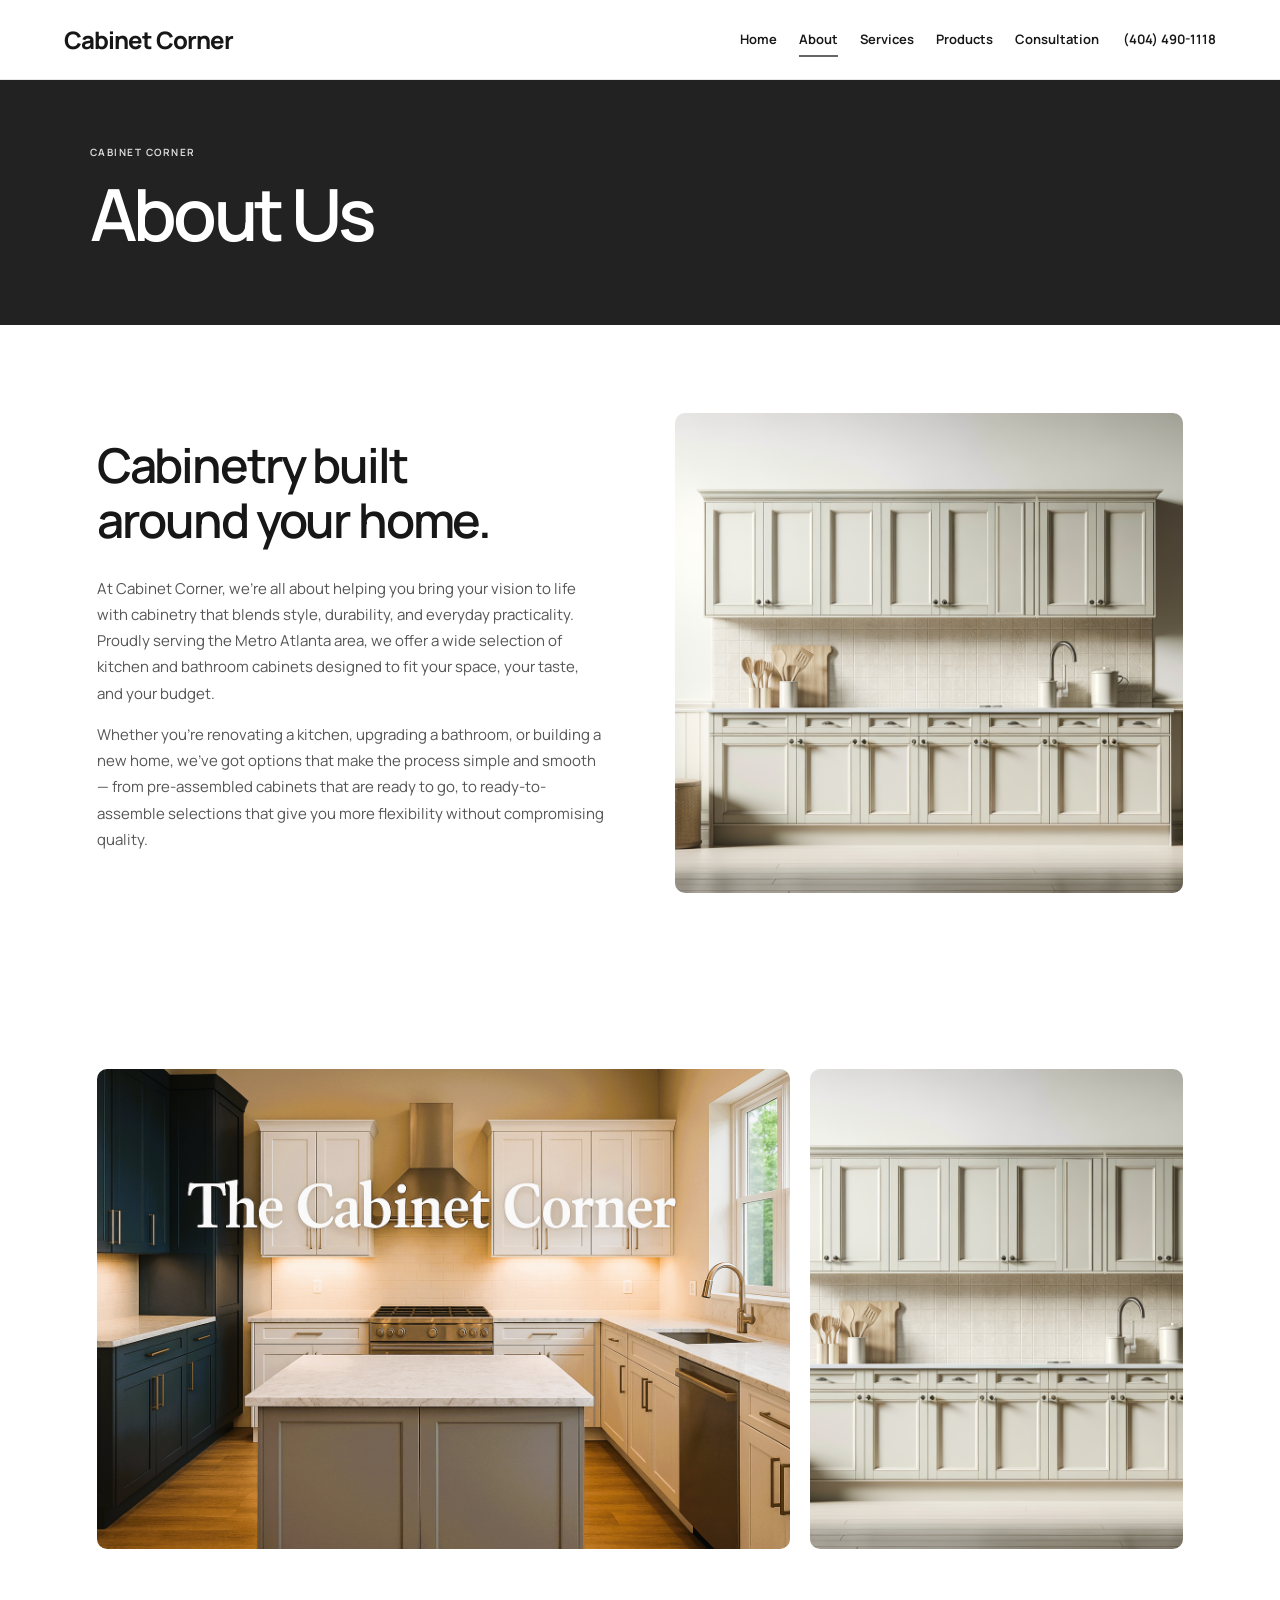
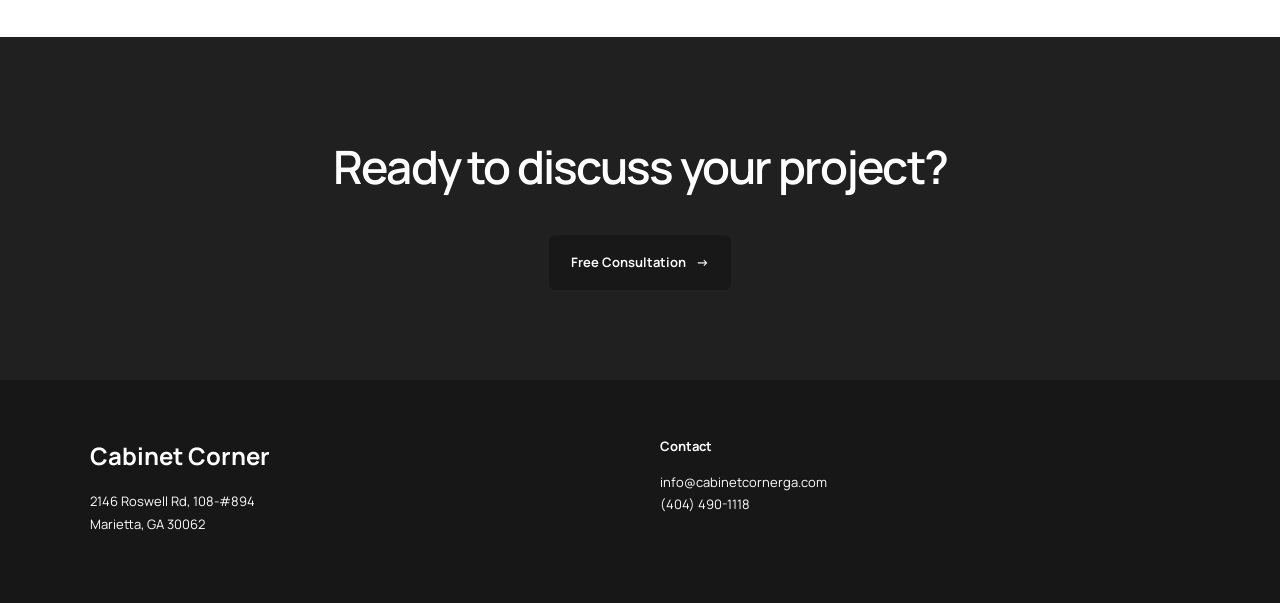
==== commit 8c3f8939: "Modernize typography, homepage hero, and subtle interactions" ====
--- a/about.html
+++ b/about.html
@@ -1 +1 @@
-<!doctype html><html lang="en"><head><meta charset="utf-8"><meta name="viewport" content="width=device-width,initial-scale=1"><title>About | Cabinet Corner</title><meta name="description" content="Meet Cabinet Corner, serving Metro Atlanta with kitchen and bathroom cabinets that combine style, durability, and practical value."><link rel="stylesheet" href="styles.css"></head><body><a class="skip-link" href="#main-content">Skip to content</a><header class="site-header"><a class="brand" href="index.html">Cabinet Corner</a><button class="menu" type="button" aria-label="Open navigation" aria-expanded="false" aria-controls="primary-navigation">☰</button><nav id="primary-navigation" aria-label="Main navigation"><a href="index.html">Home</a><a href="about.html" aria-current="page">About</a><a href="services.html">Services</a><a href="products.html">Products</a><a href="consultation.html">Consultation</a></nav><a class="phone" href="tel:+14044901118">(404) 490-1118</a></header><main id="main-content"><section class="page-hero"><p class="kicker">CABINET CORNER</p><h1>About Us</h1></section><section class="section two reveal"><div class="copy"><h2>Cabinetry built around your home.</h2><p>At Cabinet Corner, we’re all about helping you bring your vision to life with cabinetry that blends style, durability, and everyday practicality. Proudly serving the Metro Atlanta area, we offer a wide selection of kitchen and bathroom cabinets designed to fit your space, your taste, and your budget.</p><p>Whether you're renovating a kitchen, upgrading a bathroom, or building a new home, we’ve got options that make the process simple and smooth — from pre-assembled cabinets that are ready to go, to ready-to-assemble selections that give you more flexibility without compromising quality.</p></div><div class="image-frame"><img src="assets/images/imgg-od3-idpj16vy.png" alt="White cabinetry featured by Cabinet Corner"></div></section><section class="gallery section reveal"><div class="image-frame"><img src="assets/images/cover+-+Copy.png" alt="Custom kitchen with white and navy cabinets"></div><div class="image-frame"><img src="assets/images/imgg-od3-idpj16vy.png" alt="Cabinet Corner cabinetry"></div></section><section class="cta"><h2>Ready to discuss your project?</h2><a class="btn" href="consultation.html">Free Consultation <span>→</span></a></section></main><footer><div><strong>Cabinet Corner</strong><p>2146 Roswell Rd, 108-#894<br>Marietta, GA 30062</p></div><div><b>Contact</b><p><a href="mailto:info@cabinetcornerga.com">info@cabinetcornerga.com</a><br><a href="tel:+14044901118">(404) 490-1118</a></p></div></footer><script src="script.js"></script></body></html>
+<!doctype html><html lang="en"><head><meta charset="utf-8"><meta name="viewport" content="width=device-width,initial-scale=1"><title>About | Cabinet Corner</title><meta name="description" content="Meet Cabinet Corner, serving Metro Atlanta with kitchen and bathroom cabinets that combine style, durability, and practical value."><link rel="preload" href="assets/fonts/manrope-variable.ttf" as="font" type="font/ttf" crossorigin><link rel="stylesheet" href="styles.css"></head><body><a class="skip-link" href="#main-content">Skip to content</a><header class="site-header"><a class="brand" href="index.html">Cabinet Corner</a><button class="menu" type="button" aria-label="Open navigation" aria-expanded="false" aria-controls="primary-navigation">☰</button><nav id="primary-navigation" aria-label="Main navigation"><a href="index.html">Home</a><a href="about.html" aria-current="page">About</a><a href="services.html">Services</a><a href="products.html">Products</a><a href="consultation.html">Consultation</a></nav><a class="phone" href="tel:+14044901118">(404) 490-1118</a></header><main id="main-content"><section class="page-hero"><p class="kicker">CABINET CORNER</p><h1>About Us</h1></section><section class="section two reveal"><div class="copy"><h2>Cabinetry built around your home.</h2><p>At Cabinet Corner, we’re all about helping you bring your vision to life with cabinetry that blends style, durability, and everyday practicality. Proudly serving the Metro Atlanta area, we offer a wide selection of kitchen and bathroom cabinets designed to fit your space, your taste, and your budget.</p><p>Whether you're renovating a kitchen, upgrading a bathroom, or building a new home, we’ve got options that make the process simple and smooth — from pre-assembled cabinets that are ready to go, to ready-to-assemble selections that give you more flexibility without compromising quality.</p></div><div class="image-frame"><img src="assets/images/imgg-od3-idpj16vy.png" alt="White cabinetry featured by Cabinet Corner"></div></section><section class="gallery section reveal"><div class="image-frame"><img src="assets/images/cover+-+Copy.png" alt="Custom kitchen with white and navy cabinets"></div><div class="image-frame"><img src="assets/images/imgg-od3-idpj16vy.png" alt="Cabinet Corner cabinetry"></div></section><section class="cta"><h2>Ready to discuss your project?</h2><a class="btn" href="consultation.html">Free Consultation <span>→</span></a></section></main><footer><div><strong>Cabinet Corner</strong><p>2146 Roswell Rd, 108-#894<br>Marietta, GA 30062</p></div><div><b>Contact</b><p><a href="mailto:info@cabinetcornerga.com">info@cabinetcornerga.com</a><br><a href="tel:+14044901118">(404) 490-1118</a></p></div></footer><script src="script.js"></script></body></html>
--- a/styles.css
+++ b/styles.css
@@ -36,3 +36,58 @@
 *,*::before,*::after{animation:none!important;transition:none!important;scroll-behavior:auto!important}
 .brand:hover,.btn:hover,.btn:active,.service-card:hover,.service-card:active,.finish-grid figure:hover,.image-frame:hover img,.product-banner:hover img,.finish-grid figure:hover img,.text-link:hover span,.btn:hover span{transform:none}
 }
+
+/* Modern Cabinet Corner refinement */
+@font-face{font-family:Manrope;src:url("assets/fonts/manrope-variable.ttf") format("truetype");font-weight:200 800;font-style:normal;font-display:swap}
+body,h1,h2,h3,.brand,.hero-title h1,.copy h2,.section-heading h2,.page-hero h1,.product-banner h1,.cta h2,.finish-grid figcaption,footer strong,input,textarea,button{font-family:Manrope,Arial,sans-serif}
+body{line-height:1.75;-webkit-font-smoothing:antialiased}
+h1,h2,h3{font-weight:600;text-wrap:balance}
+.site-header{height:80px;padding-inline:5vw;gap:24px;transition:box-shadow .3s,background .3s}
+.site-header.scrolled{box-shadow:0 6px 24px #00000009;background:rgba(255,255,255,.98)}
+.brand{font-size:24px;letter-spacing:-1px;font-weight:750}
+nav{gap:22px}nav a{font-size:13px;font-weight:650}
+.phone{font-size:13px;font-weight:650}
+.hero-original{display:grid;grid-template-columns:1fr 1.08fr;height:auto;min-height:0;background:#f5f5f5;padding:48px 5vw;gap:40px;align-items:start}
+.hero-original:after{display:none}
+.hero-title{position:static;max-width:560px;color:#171717;padding:20px 0}
+.hero-title .kicker{font-size:10px;letter-spacing:.16em;margin-bottom:22px}
+.hero-title h1{font-size:clamp(38px,4.7vw,68px);line-height:1.1;letter-spacing:-.055em;text-shadow:none;margin-bottom:24px}
+.hero-description{max-width:450px;font-size:16px;color:#585858;margin:0 0 28px}
+.hero-actions{display:flex;align-items:center;gap:24px;flex-wrap:wrap}
+.hero-actions .text-link{font-size:13px}
+.hero-note{font-size:11px;letter-spacing:.1em;color:#666;margin:32px 0 0}
+.hero-photo{position:relative;overflow:hidden;border-radius:12px}
+.hero-photo img{display:block;width:100%;height:480px;object-fit:cover;object-position:center;transition:transform 1s cubic-bezier(.2,.65,.3,1)}
+.photo-label{position:absolute;bottom:18px;left:18px;background:#ffffffed;padding:8px 14px;border-radius:5px;font-size:11px;letter-spacing:.03em}
+.section{padding-block:88px}
+.copy h2,.section-heading h2{font-size:clamp(32px,4vw,48px);line-height:1.15;letter-spacing:-.045em}
+.copy p,.section-heading p{font-size:15px;color:#555}
+.kicker{font-weight:650;font-size:10px}
+.image-frame{border-radius:10px}
+.btn{font-family:inherit;font-weight:650;font-size:13px;border-radius:6px;padding:15px 21px;transition:transform .25s,background .25s,box-shadow .25s}
+.btn:hover{background:#333;transform:translateY(-2px);box-shadow:0 8px 20px #00000018}
+.service-card{border-radius:10px;padding:26px;transition:transform .35s,box-shadow .35s,border-color .35s}
+.service-card h3{font-size:22px;letter-spacing:-.035em}
+.service-card p{font-size:13px;color:#555}
+.service-card:hover,.finish-grid figure:hover{transform:translateY(-4px);box-shadow:0 12px 32px #0000000c}
+.service-card b{font-size:12px;font-weight:650}
+.finish-grid figure{border-radius:10px}
+.finish-grid figcaption{font-size:20px}
+.page-hero{padding:64px 7vw}
+.page-hero h1{font-size:clamp(40px,6vw,72px);line-height:1.1;letter-spacing:-.05em}
+.cta h2{font-size:clamp(30px,4vw,46px);letter-spacing:-.04em}
+form{background:#f7f7f7;border:1px solid #e9e9e9;padding:28px;border-radius:12px;gap:18px}
+label{font-size:12px;font-weight:650}
+input,textarea{width:100%;min-width:0;border-radius:6px;font-size:14px;border-color:#ddd}
+input:focus,textarea:focus{border-color:#555;box-shadow:0 0 0 3px #00000008}
+form .btn{justify-content:center}
+.consultation-page .two{align-items:start}
+.consultation-page .image-frame{margin-top:8px}
+.consultation-page .image-frame img{height:640px;min-height:0}
+footer{font-size:13px}footer strong{font-size:24px}
+@media(hover:hover) and (prefers-reduced-motion:no-preference){.hero-photo:hover img{transform:scale(1.025)}}
+@media(prefers-reduced-motion:no-preference){html{scroll-behavior:smooth}.hero-title{animation:hero-in .65s ease both}@keyframes hero-in{from{opacity:0;transform:translateY(12px)}to{opacity:1;transform:none}}}
+@media(max-width:1100px) and (min-width:921px){.site-header{gap:16px;padding-inline:3vw}.brand{font-size:21px}nav{gap:14px}}
+@media(max-width:920px){.site-header{height:auto;min-height:76px}.hero-original{gap:24px;padding:32px 5vw;grid-template-columns:1fr 1fr}.hero-title{padding-top:8px}.hero-title h1{font-size:42px}.hero-photo img{height:460px}.hero-actions{gap:18px}.consultation-page .image-frame img{height:440px}}
+@media(max-width:640px){.hero-original{grid-template-columns:1fr;padding:28px 6vw 32px;gap:24px}.hero-title h1{font-size:clamp(34px,9vw,48px);margin-bottom:16px}.hero-title .kicker{margin-bottom:16px}.hero-description{font-size:14px;margin-bottom:20px}.hero-note{margin-top:22px}.hero-photo img{height:320px}.section{padding-block:64px}.brand{font-size:22px}.page-hero{padding:42px 6vw}.consultation-page form{padding:20px}.consultation-page .image-frame img{height:360px}.hero-title{padding:0}}
+@media(prefers-reduced-motion:reduce){.hero-title{animation:none}.hero-photo:hover img{transform:none}.hero-photo img{transition:none}}
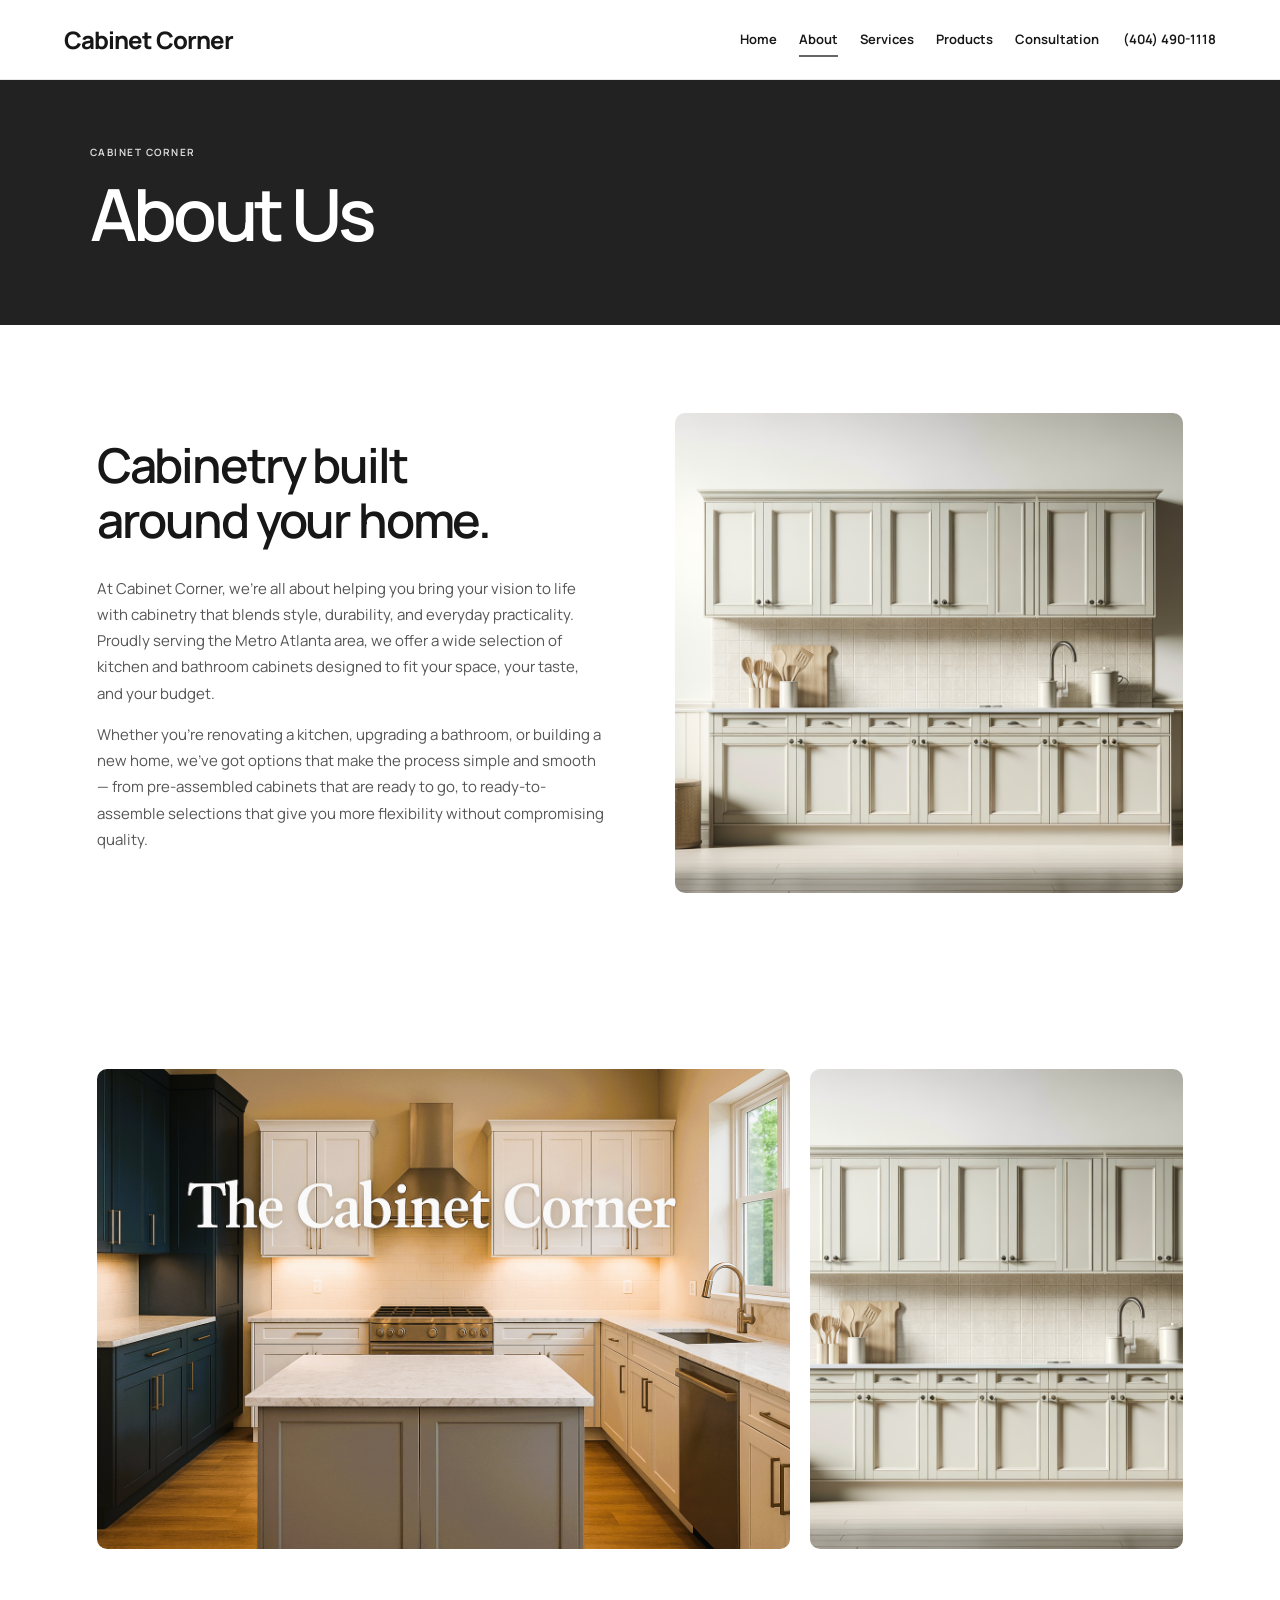
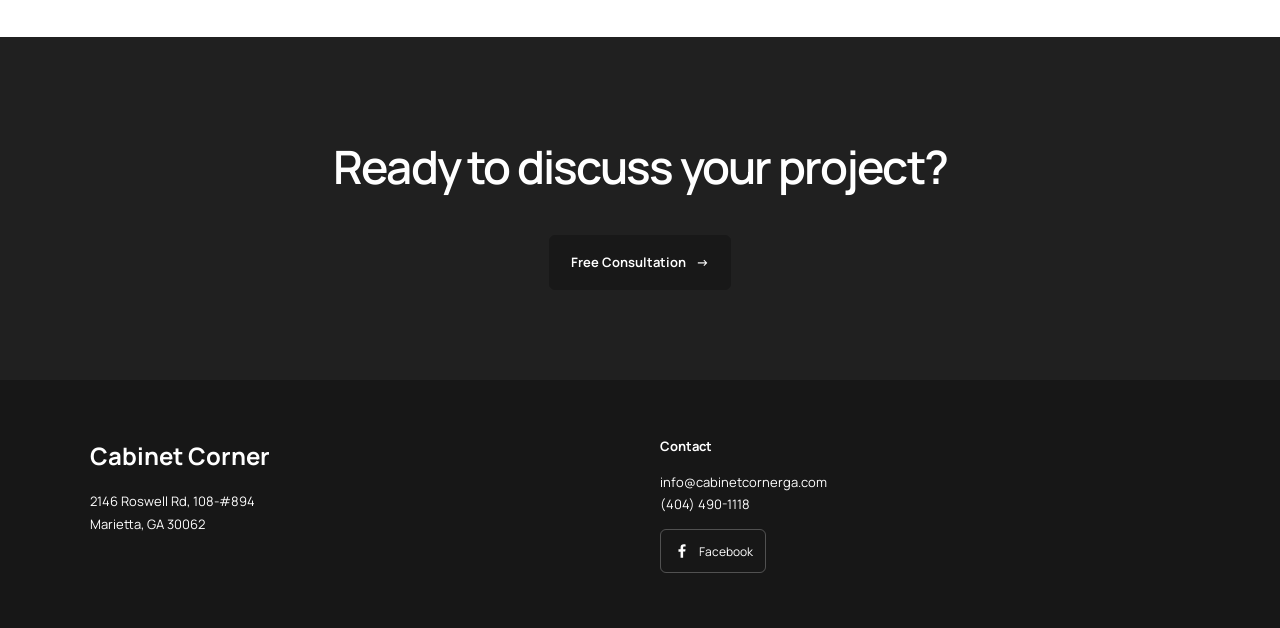
==== commit 1c563d65: "Add Facebook profile link to every page footer" ====
--- a/about.html
+++ b/about.html
@@ -1 +1 @@
-<!doctype html><html lang="en"><head><meta charset="utf-8"><meta name="viewport" content="width=device-width,initial-scale=1"><title>About | Cabinet Corner</title><meta name="description" content="Meet Cabinet Corner, serving Metro Atlanta with kitchen and bathroom cabinets that combine style, durability, and practical value."><link rel="preload" href="assets/fonts/manrope-variable.ttf" as="font" type="font/ttf" crossorigin><link rel="stylesheet" href="styles.css"></head><body><a class="skip-link" href="#main-content">Skip to content</a><header class="site-header"><a class="brand" href="index.html">Cabinet Corner</a><button class="menu" type="button" aria-label="Open navigation" aria-expanded="false" aria-controls="primary-navigation">☰</button><nav id="primary-navigation" aria-label="Main navigation"><a href="index.html">Home</a><a href="about.html" aria-current="page">About</a><a href="services.html">Services</a><a href="products.html">Products</a><a href="consultation.html">Consultation</a></nav><a class="phone" href="tel:+14044901118">(404) 490-1118</a></header><main id="main-content"><section class="page-hero"><p class="kicker">CABINET CORNER</p><h1>About Us</h1></section><section class="section two reveal"><div class="copy"><h2>Cabinetry built around your home.</h2><p>At Cabinet Corner, we’re all about helping you bring your vision to life with cabinetry that blends style, durability, and everyday practicality. Proudly serving the Metro Atlanta area, we offer a wide selection of kitchen and bathroom cabinets designed to fit your space, your taste, and your budget.</p><p>Whether you're renovating a kitchen, upgrading a bathroom, or building a new home, we’ve got options that make the process simple and smooth — from pre-assembled cabinets that are ready to go, to ready-to-assemble selections that give you more flexibility without compromising quality.</p></div><div class="image-frame"><img src="assets/images/imgg-od3-idpj16vy.png" alt="White cabinetry featured by Cabinet Corner"></div></section><section class="gallery section reveal"><div class="image-frame"><img src="assets/images/cover+-+Copy.png" alt="Custom kitchen with white and navy cabinets"></div><div class="image-frame"><img src="assets/images/imgg-od3-idpj16vy.png" alt="Cabinet Corner cabinetry"></div></section><section class="cta"><h2>Ready to discuss your project?</h2><a class="btn" href="consultation.html">Free Consultation <span>→</span></a></section></main><footer><div><strong>Cabinet Corner</strong><p>2146 Roswell Rd, 108-#894<br>Marietta, GA 30062</p></div><div><b>Contact</b><p><a href="mailto:info@cabinetcornerga.com">info@cabinetcornerga.com</a><br><a href="tel:+14044901118">(404) 490-1118</a></p></div></footer><script src="script.js"></script></body></html>
+<!doctype html><html lang="en"><head><meta charset="utf-8"><meta name="viewport" content="width=device-width,initial-scale=1"><title>About | Cabinet Corner</title><meta name="description" content="Meet Cabinet Corner, serving Metro Atlanta with kitchen and bathroom cabinets that combine style, durability, and practical value."><link rel="preload" href="assets/fonts/manrope-variable.ttf" as="font" type="font/ttf" crossorigin><link rel="stylesheet" href="styles.css"></head><body><a class="skip-link" href="#main-content">Skip to content</a><header class="site-header"><a class="brand" href="index.html">Cabinet Corner</a><button class="menu" type="button" aria-label="Open navigation" aria-expanded="false" aria-controls="primary-navigation">☰</button><nav id="primary-navigation" aria-label="Main navigation"><a href="index.html">Home</a><a href="about.html" aria-current="page">About</a><a href="services.html">Services</a><a href="products.html">Products</a><a href="consultation.html">Consultation</a></nav><a class="phone" href="tel:+14044901118">(404) 490-1118</a></header><main id="main-content"><section class="page-hero"><p class="kicker">CABINET CORNER</p><h1>About Us</h1></section><section class="section two reveal"><div class="copy"><h2>Cabinetry built around your home.</h2><p>At Cabinet Corner, we’re all about helping you bring your vision to life with cabinetry that blends style, durability, and everyday practicality. Proudly serving the Metro Atlanta area, we offer a wide selection of kitchen and bathroom cabinets designed to fit your space, your taste, and your budget.</p><p>Whether you're renovating a kitchen, upgrading a bathroom, or building a new home, we’ve got options that make the process simple and smooth — from pre-assembled cabinets that are ready to go, to ready-to-assemble selections that give you more flexibility without compromising quality.</p></div><div class="image-frame"><img src="assets/images/imgg-od3-idpj16vy.png" alt="White cabinetry featured by Cabinet Corner"></div></section><section class="gallery section reveal"><div class="image-frame"><img src="assets/images/cover+-+Copy.png" alt="Custom kitchen with white and navy cabinets"></div><div class="image-frame"><img src="assets/images/imgg-od3-idpj16vy.png" alt="Cabinet Corner cabinetry"></div></section><section class="cta"><h2>Ready to discuss your project?</h2><a class="btn" href="consultation.html">Free Consultation <span>→</span></a></section></main><footer><div><strong>Cabinet Corner</strong><p>2146 Roswell Rd, 108-#894<br>Marietta, GA 30062</p></div><div><b>Contact</b><p><a href="mailto:info@cabinetcornerga.com">info@cabinetcornerga.com</a><br><a href="tel:+14044901118">(404) 490-1118</a></p><a class="facebook-link" href="https://www.facebook.com/profile.php?id=61581552328175" target="_blank" rel="noopener noreferrer" aria-label="Cabinet Corner on Facebook (opens in a new tab)"><svg viewBox="0 0 24 24" width="18" height="18" fill="currentColor" aria-hidden="true"><path d="M13.5 21v-8.2h2.8l.4-3.2h-3.2v-2c0-.9.3-1.5 1.6-1.5h1.7V3.2c-.3 0-1.3-.2-2.5-.2-2.5 0-4.2 1.5-4.2 4.3v2.4H7.3v3.2h2.8V21z"/></svg><span>Facebook</span></a></div></footer><script src="script.js"></script></body></html>
--- a/styles.css
+++ b/styles.css
@@ -91,3 +91,27 @@
 @media(max-width:920px){.site-header{height:auto;min-height:76px}.hero-original{gap:24px;padding:32px 5vw;grid-template-columns:1fr 1fr}.hero-title{padding-top:8px}.hero-title h1{font-size:42px}.hero-photo img{height:460px}.hero-actions{gap:18px}.consultation-page .image-frame img{height:440px}}
 @media(max-width:640px){.hero-original{grid-template-columns:1fr;padding:28px 6vw 32px;gap:24px}.hero-title h1{font-size:clamp(34px,9vw,48px);margin-bottom:16px}.hero-title .kicker{margin-bottom:16px}.hero-description{font-size:14px;margin-bottom:20px}.hero-note{margin-top:22px}.hero-photo img{height:320px}.section{padding-block:64px}.brand{font-size:22px}.page-hero{padding:42px 6vw}.consultation-page form{padding:20px}.consultation-page .image-frame img{height:360px}.hero-title{padding:0}}
 @media(prefers-reduced-motion:reduce){.hero-title{animation:none}.hero-photo:hover img{transform:none}.hero-photo img{transition:none}}
+
+/* Full-width homepage kitchen background with above-the-fold copy. */
+.hero-full{display:block;position:relative;isolation:isolate;padding:clamp(36px,6vh,72px) 6.5vw;height:auto;min-height:640px;background:#171717}
+.hero-full .hero-photo{position:absolute;inset:0;z-index:-2;border-radius:0}
+.hero-full .hero-photo img{width:100%;height:100%;object-fit:cover;object-position:center}
+.hero-full:after{display:block;content:"";position:absolute;inset:0;z-index:-1;background:linear-gradient(90deg,rgba(0,0,0,.72),rgba(0,0,0,.42) 48%,rgba(0,0,0,.08))}
+.hero-full .hero-title{color:#fff;max-width:670px;padding:0}
+.hero-full .hero-title h1{font-size:clamp(40px,5.4vw,74px);max-width:670px;line-height:1.08}
+.hero-full .hero-title .kicker,.hero-full .hero-description,.hero-full .hero-note{color:#eee}
+.hero-full .hero-description{max-width:440px}
+.hero-full .hero-actions .btn{background:#fff;color:#171717;border-color:#fff}
+.hero-full .hero-actions .btn:hover{background:#eee}
+.hero-full .photo-label{display:none}
+@media(max-width:920px){.hero-full{min-height:600px;padding:42px 6vw}.hero-full .hero-title h1{font-size:clamp(40px,6.5vw,62px)}}
+@media(max-width:640px){.hero-full{min-height:540px;padding:32px 6vw}.hero-full .hero-title h1{font-size:clamp(34px,9vw,48px)}.hero-full:after{background:linear-gradient(90deg,#000b,#0006)}.hero-full .hero-photo img{object-position:60% center}}
+
+/* Slightly more breathing room for the homepage copy. */
+.hero-full .hero-title h1{margin-bottom:30px}
+.hero-full .hero-description{margin-bottom:34px}
+.hero-full .hero-actions{gap:30px}
+@media(max-width:640px){.hero-full .hero-title h1{margin-bottom:22px}.hero-full .hero-description{margin-bottom:26px}.hero-full .hero-actions{gap:22px}}
+
+.facebook-link{display:inline-flex;align-items:center;gap:8px;min-height:44px;padding:6px 12px;border:1px solid #ffffff40;border-radius:6px;font-size:12px;transition:background .2s,border-color .2s}
+.facebook-link:hover{background:#ffffff12;border-color:#ffffff80}
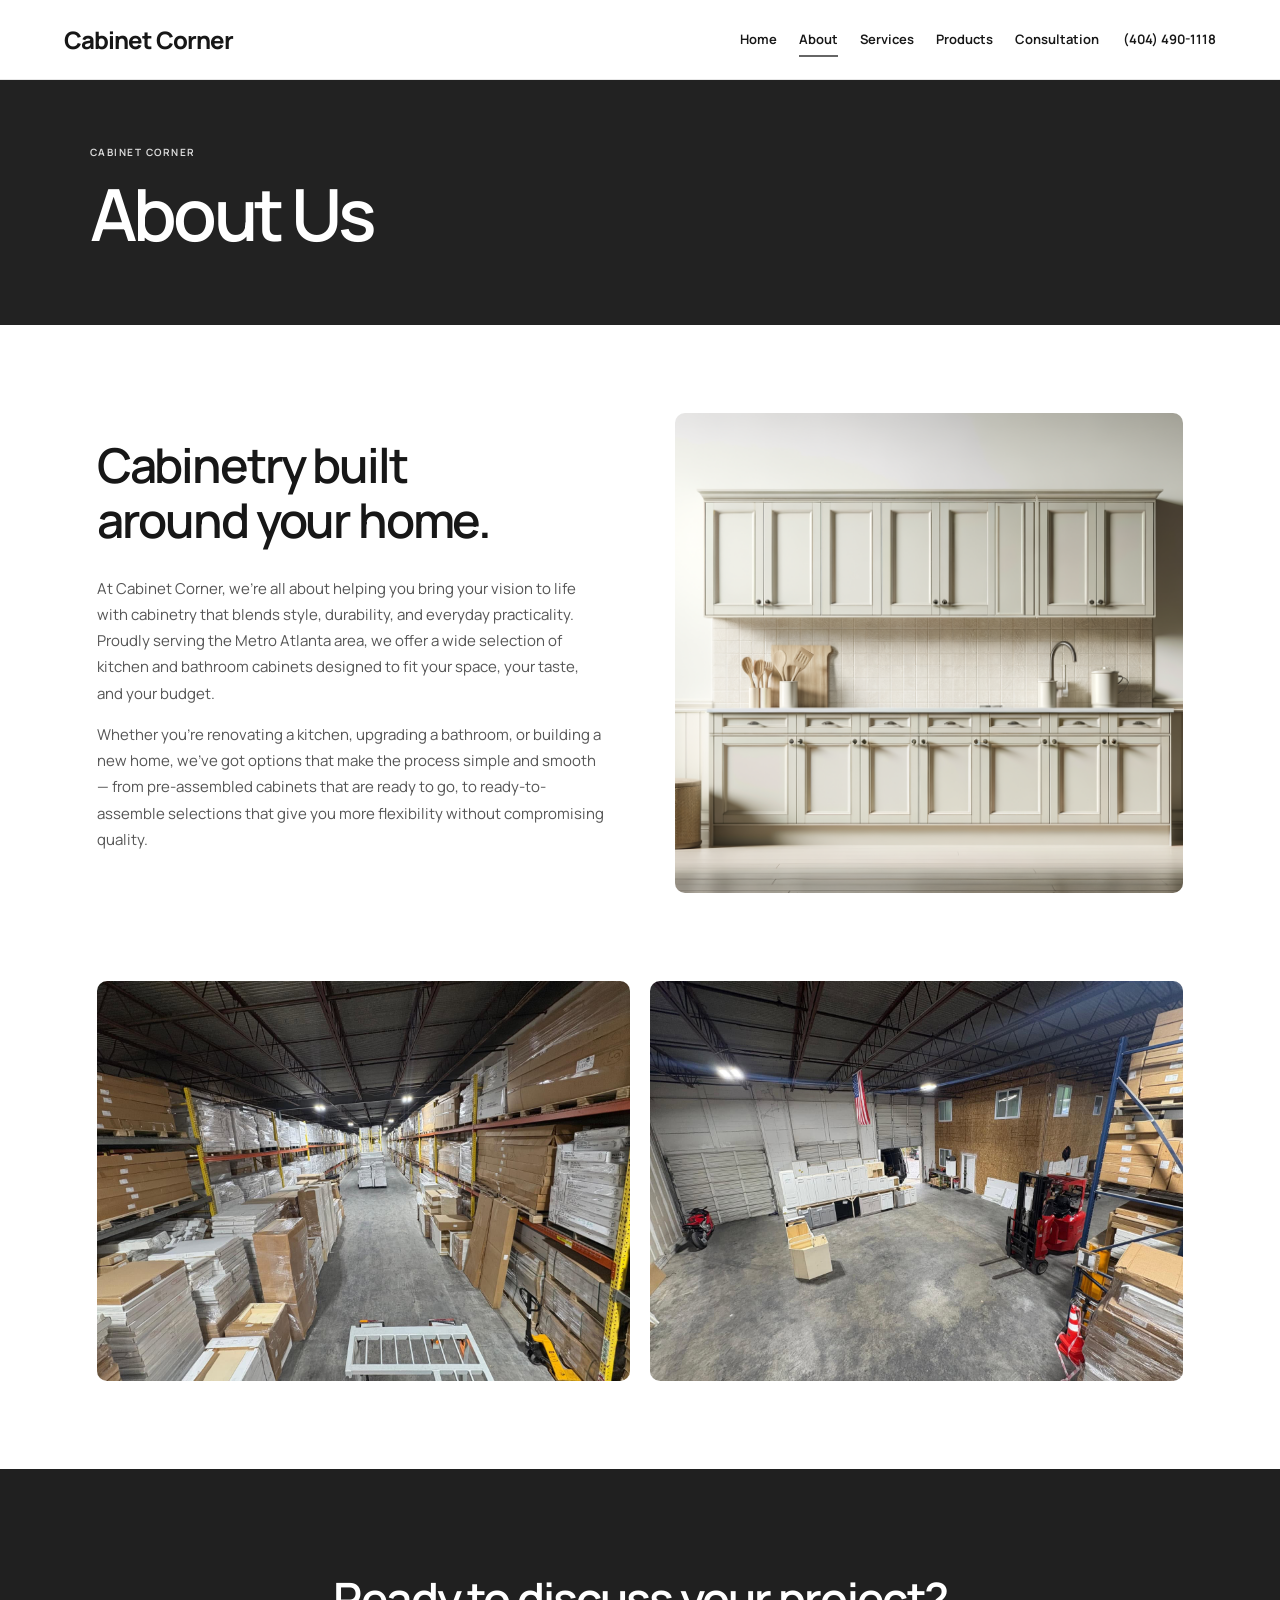
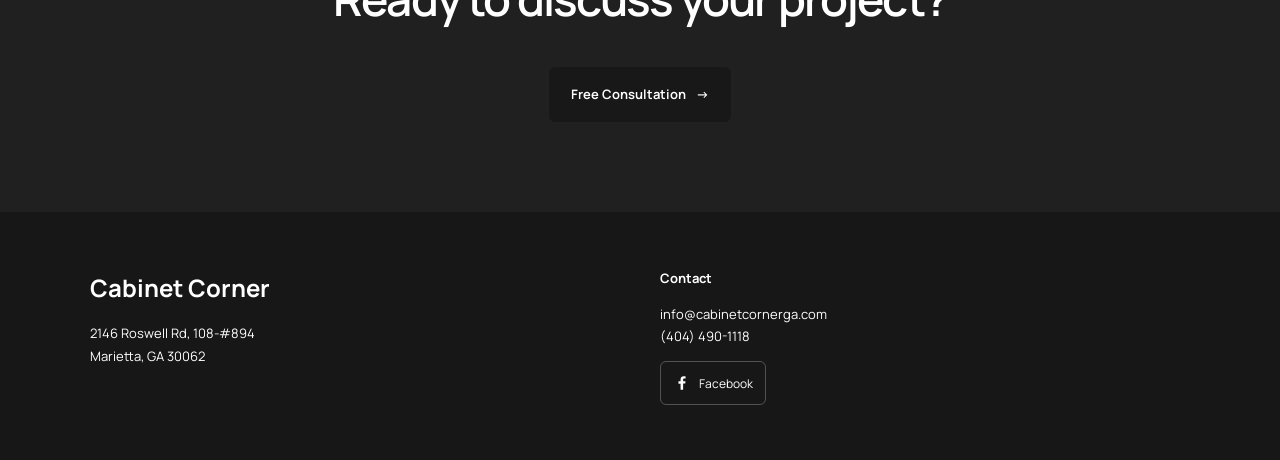
==== commit 2bcf5fa5: "Replace About gallery with warehouse photos" ====
--- a/about.html
+++ b/about.html
@@ -1 +1 @@
-<!doctype html><html lang="en"><head><meta charset="utf-8"><meta name="viewport" content="width=device-width,initial-scale=1"><title>About | Cabinet Corner</title><meta name="description" content="Meet Cabinet Corner, serving Metro Atlanta with kitchen and bathroom cabinets that combine style, durability, and practical value."><link rel="preload" href="assets/fonts/manrope-variable.ttf" as="font" type="font/ttf" crossorigin><link rel="stylesheet" href="styles.css"></head><body><a class="skip-link" href="#main-content">Skip to content</a><header class="site-header"><a class="brand" href="index.html">Cabinet Corner</a><button class="menu" type="button" aria-label="Open navigation" aria-expanded="false" aria-controls="primary-navigation">☰</button><nav id="primary-navigation" aria-label="Main navigation"><a href="index.html">Home</a><a href="about.html" aria-current="page">About</a><a href="services.html">Services</a><a href="products.html">Products</a><a href="consultation.html">Consultation</a></nav><a class="phone" href="tel:+14044901118">(404) 490-1118</a></header><main id="main-content"><section class="page-hero"><p class="kicker">CABINET CORNER</p><h1>About Us</h1></section><section class="section two reveal"><div class="copy"><h2>Cabinetry built around your home.</h2><p>At Cabinet Corner, we’re all about helping you bring your vision to life with cabinetry that blends style, durability, and everyday practicality. Proudly serving the Metro Atlanta area, we offer a wide selection of kitchen and bathroom cabinets designed to fit your space, your taste, and your budget.</p><p>Whether you're renovating a kitchen, upgrading a bathroom, or building a new home, we’ve got options that make the process simple and smooth — from pre-assembled cabinets that are ready to go, to ready-to-assemble selections that give you more flexibility without compromising quality.</p></div><div class="image-frame"><img src="assets/images/imgg-od3-idpj16vy.png" alt="White cabinetry featured by Cabinet Corner"></div></section><section class="gallery section reveal"><div class="image-frame"><img src="assets/images/cover+-+Copy.png" alt="Custom kitchen with white and navy cabinets"></div><div class="image-frame"><img src="assets/images/imgg-od3-idpj16vy.png" alt="Cabinet Corner cabinetry"></div></section><section class="cta"><h2>Ready to discuss your project?</h2><a class="btn" href="consultation.html">Free Consultation <span>→</span></a></section></main><footer><div><strong>Cabinet Corner</strong><p>2146 Roswell Rd, 108-#894<br>Marietta, GA 30062</p></div><div><b>Contact</b><p><a href="mailto:info@cabinetcornerga.com">info@cabinetcornerga.com</a><br><a href="tel:+14044901118">(404) 490-1118</a></p><a class="facebook-link" href="https://www.facebook.com/profile.php?id=61581552328175" target="_blank" rel="noopener noreferrer" aria-label="Cabinet Corner on Facebook (opens in a new tab)"><svg viewBox="0 0 24 24" width="18" height="18" fill="currentColor" aria-hidden="true"><path d="M13.5 21v-8.2h2.8l.4-3.2h-3.2v-2c0-.9.3-1.5 1.6-1.5h1.7V3.2c-.3 0-1.3-.2-2.5-.2-2.5 0-4.2 1.5-4.2 4.3v2.4H7.3v3.2h2.8V21z"/></svg><span>Facebook</span></a></div></footer><script src="script.js"></script></body></html>
+<!doctype html><html lang="en"><head><meta charset="utf-8"><meta name="viewport" content="width=device-width,initial-scale=1"><title>About | Cabinet Corner</title><meta name="description" content="Meet Cabinet Corner, serving Metro Atlanta with kitchen and bathroom cabinets that combine style, durability, and practical value."><link rel="preload" href="assets/fonts/manrope-variable.ttf" as="font" type="font/ttf" crossorigin><link rel="stylesheet" href="styles.css"></head><body><a class="skip-link" href="#main-content">Skip to content</a><header class="site-header"><a class="brand" href="index.html">Cabinet Corner</a><button class="menu" type="button" aria-label="Open navigation" aria-expanded="false" aria-controls="primary-navigation">☰</button><nav id="primary-navigation" aria-label="Main navigation"><a href="index.html">Home</a><a href="about.html" aria-current="page">About</a><a href="services.html">Services</a><a href="products.html">Products</a><a href="consultation.html">Consultation</a></nav><a class="phone" href="tel:+14044901118">(404) 490-1118</a></header><main id="main-content"><section class="page-hero"><p class="kicker">CABINET CORNER</p><h1>About Us</h1></section><section class="section two reveal"><div class="copy"><h2>Cabinetry built around your home.</h2><p>At Cabinet Corner, we’re all about helping you bring your vision to life with cabinetry that blends style, durability, and everyday practicality. Proudly serving the Metro Atlanta area, we offer a wide selection of kitchen and bathroom cabinets designed to fit your space, your taste, and your budget.</p><p>Whether you're renovating a kitchen, upgrading a bathroom, or building a new home, we’ve got options that make the process simple and smooth — from pre-assembled cabinets that are ready to go, to ready-to-assemble selections that give you more flexibility without compromising quality.</p></div><div class="image-frame"><img src="assets/images/imgg-od3-idpj16vy.png" alt="White cabinetry featured by Cabinet Corner"></div></section><section class="gallery warehouse-gallery section reveal" aria-label="Cabinet warehouse"><div class="image-frame"><img src="assets/images/warehouse1.jpg" alt="Warehouse aisle stocked with packaged cabinets on shelving" width="1600" height="1200" loading="lazy"></div><div class="image-frame"><img src="assets/images/warehouse2.jpg" alt="Cabinet warehouse showing assembled cabinets, storage shelving, and a forklift" width="1600" height="1200" loading="lazy"></div></section><section class="cta"><h2>Ready to discuss your project?</h2><a class="btn" href="consultation.html">Free Consultation <span>→</span></a></section></main><footer><div><strong>Cabinet Corner</strong><p>2146 Roswell Rd, 108-#894<br>Marietta, GA 30062</p></div><div><b>Contact</b><p><a href="mailto:info@cabinetcornerga.com">info@cabinetcornerga.com</a><br><a href="tel:+14044901118">(404) 490-1118</a></p><a class="facebook-link" href="https://www.facebook.com/profile.php?id=61581552328175" target="_blank" rel="noopener noreferrer" aria-label="Cabinet Corner on Facebook (opens in a new tab)"><svg viewBox="0 0 24 24" width="18" height="18" fill="currentColor" aria-hidden="true"><path d="M13.5 21v-8.2h2.8l.4-3.2h-3.2v-2c0-.9.3-1.5 1.6-1.5h1.7V3.2c-.3 0-1.3-.2-2.5-.2-2.5 0-4.2 1.5-4.2 4.3v2.4H7.3v3.2h2.8V21z"/></svg><span>Facebook</span></a></div></footer><script src="script.js"></script></body></html>
--- a/styles.css
+++ b/styles.css
@@ -115,3 +115,7 @@
 
 .facebook-link{display:inline-flex;align-items:center;gap:8px;min-height:44px;padding:6px 12px;border:1px solid #ffffff40;border-radius:6px;font-size:12px;transition:background .2s,border-color .2s}
 .facebook-link:hover{background:#ffffff12;border-color:#ffffff80}
+
+.warehouse-gallery{grid-template-columns:repeat(2,minmax(0,1fr));padding-top:0}
+.warehouse-gallery .image-frame img{height:auto;min-height:0;aspect-ratio:4/3;object-fit:cover;object-position:center}
+@media(max-width:920px){.warehouse-gallery{grid-template-columns:1fr}}
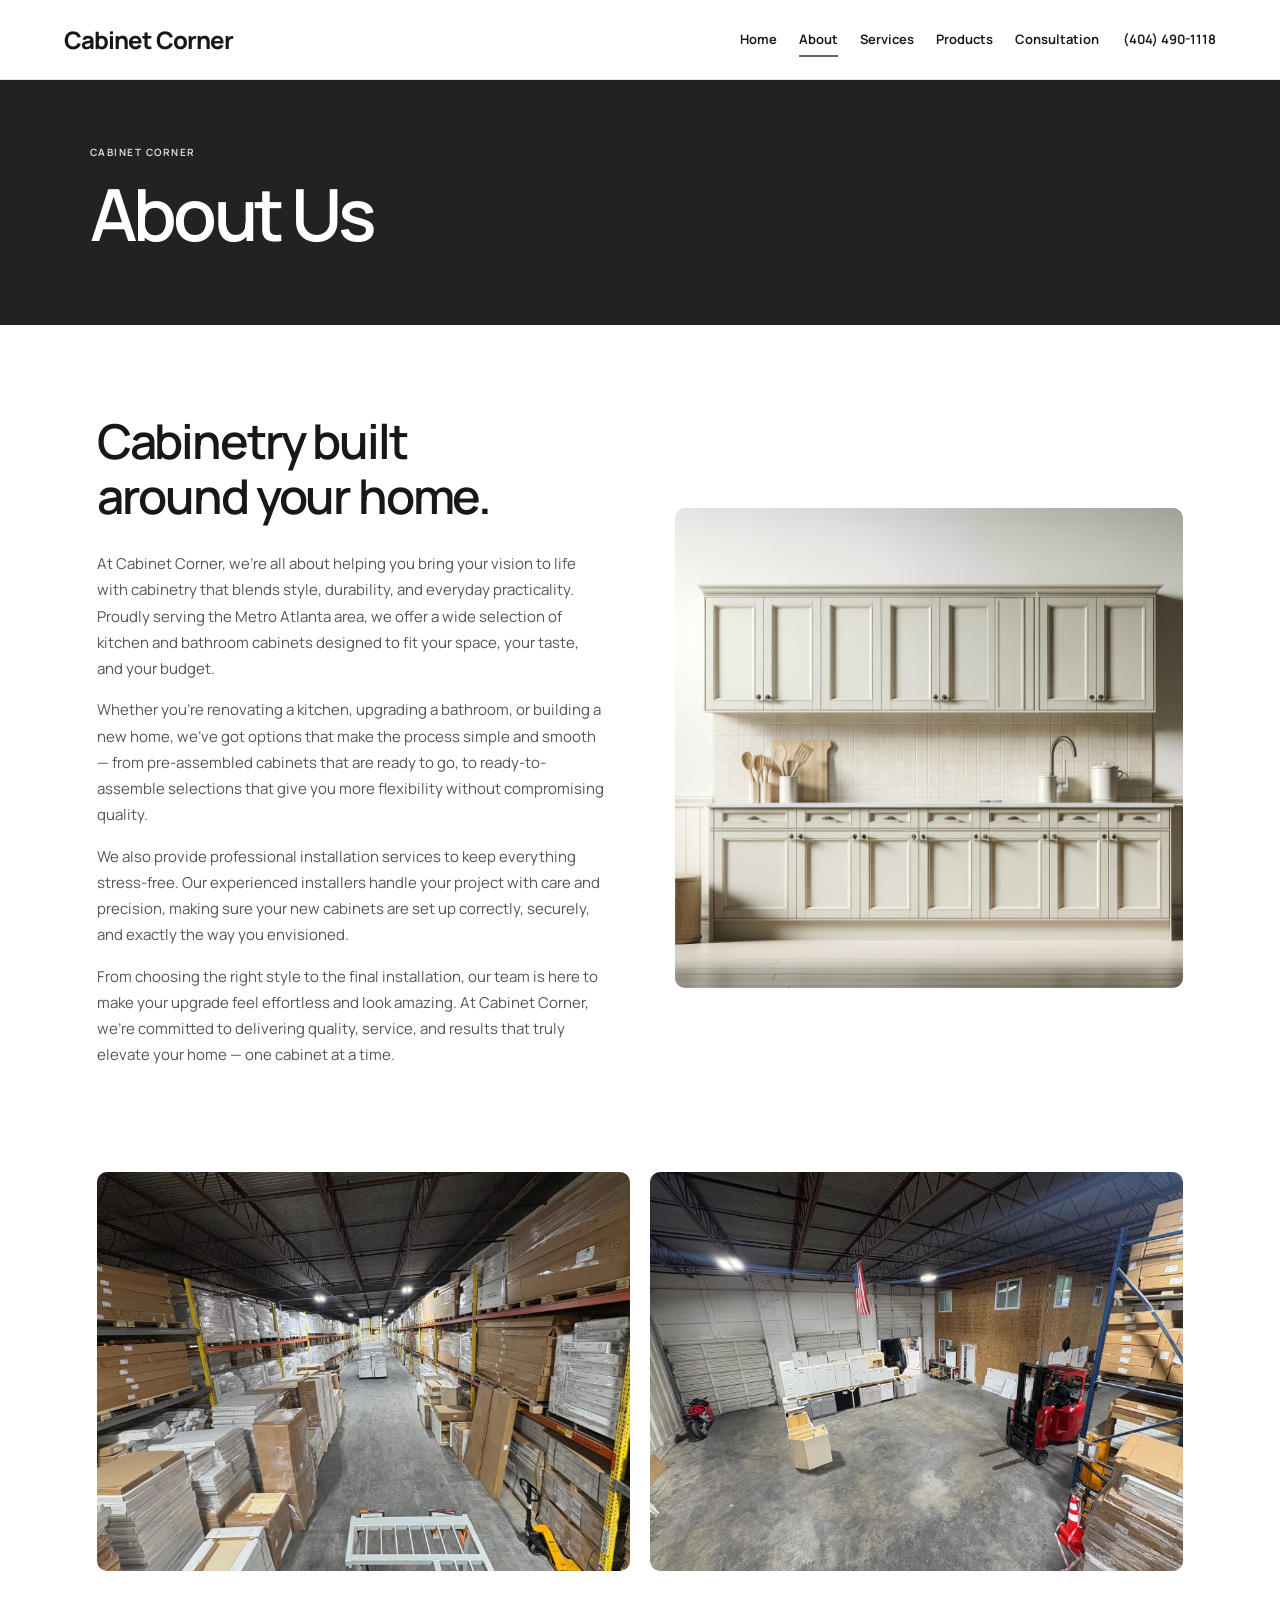
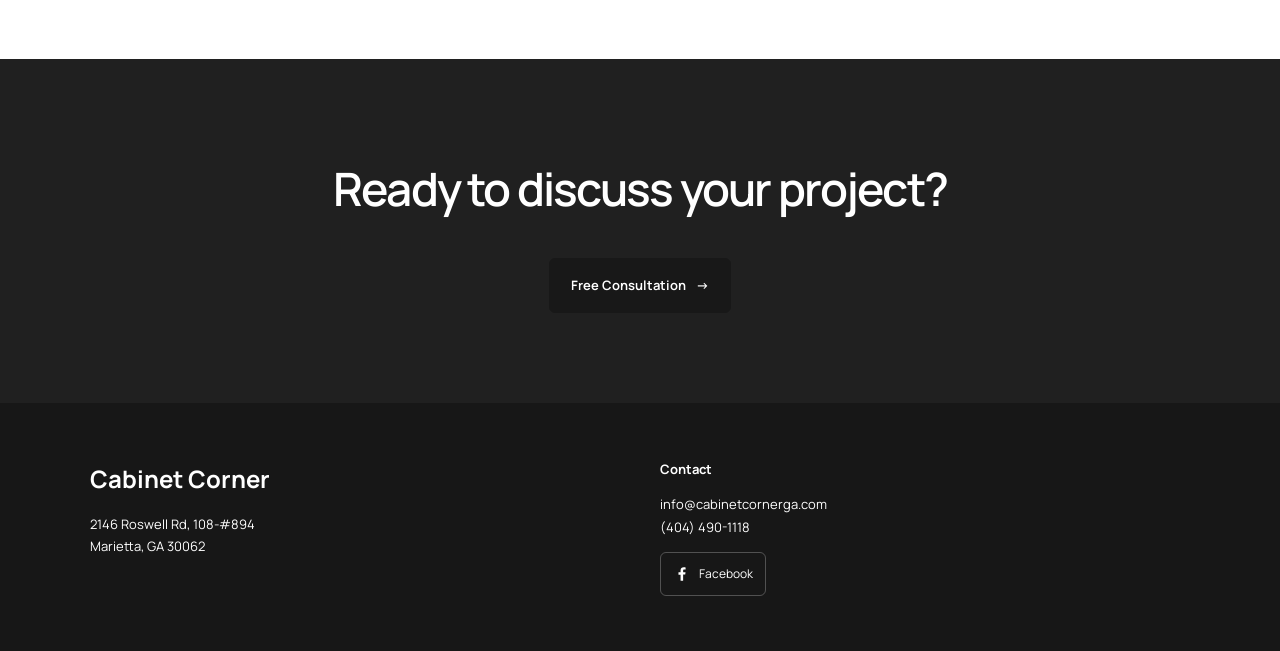
==== commit 565644dc: "Add complete company and installation copy to About page" ====
--- a/about.html
+++ b/about.html
@@ -1 +1,4 @@
-<!doctype html><html lang="en"><head><meta charset="utf-8"><meta name="viewport" content="width=device-width,initial-scale=1"><title>About | Cabinet Corner</title><meta name="description" content="Meet Cabinet Corner, serving Metro Atlanta with kitchen and bathroom cabinets that combine style, durability, and practical value."><link rel="preload" href="assets/fonts/manrope-variable.ttf" as="font" type="font/ttf" crossorigin><link rel="stylesheet" href="styles.css"></head><body><a class="skip-link" href="#main-content">Skip to content</a><header class="site-header"><a class="brand" href="index.html">Cabinet Corner</a><button class="menu" type="button" aria-label="Open navigation" aria-expanded="false" aria-controls="primary-navigation">☰</button><nav id="primary-navigation" aria-label="Main navigation"><a href="index.html">Home</a><a href="about.html" aria-current="page">About</a><a href="services.html">Services</a><a href="products.html">Products</a><a href="consultation.html">Consultation</a></nav><a class="phone" href="tel:+14044901118">(404) 490-1118</a></header><main id="main-content"><section class="page-hero"><p class="kicker">CABINET CORNER</p><h1>About Us</h1></section><section class="section two reveal"><div class="copy"><h2>Cabinetry built around your home.</h2><p>At Cabinet Corner, we’re all about helping you bring your vision to life with cabinetry that blends style, durability, and everyday practicality. Proudly serving the Metro Atlanta area, we offer a wide selection of kitchen and bathroom cabinets designed to fit your space, your taste, and your budget.</p><p>Whether you're renovating a kitchen, upgrading a bathroom, or building a new home, we’ve got options that make the process simple and smooth — from pre-assembled cabinets that are ready to go, to ready-to-assemble selections that give you more flexibility without compromising quality.</p></div><div class="image-frame"><img src="assets/images/imgg-od3-idpj16vy.png" alt="White cabinetry featured by Cabinet Corner"></div></section><section class="gallery warehouse-gallery section reveal" aria-label="Cabinet warehouse"><div class="image-frame"><img src="assets/images/warehouse1.jpg" alt="Warehouse aisle stocked with packaged cabinets on shelving" width="1600" height="1200" loading="lazy"></div><div class="image-frame"><img src="assets/images/warehouse2.jpg" alt="Cabinet warehouse showing assembled cabinets, storage shelving, and a forklift" width="1600" height="1200" loading="lazy"></div></section><section class="cta"><h2>Ready to discuss your project?</h2><a class="btn" href="consultation.html">Free Consultation <span>→</span></a></section></main><footer><div><strong>Cabinet Corner</strong><p>2146 Roswell Rd, 108-#894<br>Marietta, GA 30062</p></div><div><b>Contact</b><p><a href="mailto:info@cabinetcornerga.com">info@cabinetcornerga.com</a><br><a href="tel:+14044901118">(404) 490-1118</a></p><a class="facebook-link" href="https://www.facebook.com/profile.php?id=61581552328175" target="_blank" rel="noopener noreferrer" aria-label="Cabinet Corner on Facebook (opens in a new tab)"><svg viewBox="0 0 24 24" width="18" height="18" fill="currentColor" aria-hidden="true"><path d="M13.5 21v-8.2h2.8l.4-3.2h-3.2v-2c0-.9.3-1.5 1.6-1.5h1.7V3.2c-.3 0-1.3-.2-2.5-.2-2.5 0-4.2 1.5-4.2 4.3v2.4H7.3v3.2h2.8V21z"/></svg><span>Facebook</span></a></div></footer><script src="script.js"></script></body></html>
+<!doctype html><html lang="en"><head><meta charset="utf-8"><meta name="viewport" content="width=device-width,initial-scale=1"><title>About | Cabinet Corner</title><meta name="description" content="Meet Cabinet Corner, serving Metro Atlanta with kitchen and bathroom cabinets that combine style, durability, and practical value."><link rel="preload" href="assets/fonts/manrope-variable.ttf" as="font" type="font/ttf" crossorigin><link rel="stylesheet" href="styles.css"></head><body><a class="skip-link" href="#main-content">Skip to content</a><header class="site-header"><a class="brand" href="index.html">Cabinet Corner</a><button class="menu" type="button" aria-label="Open navigation" aria-expanded="false" aria-controls="primary-navigation">☰</button><nav id="primary-navigation" aria-label="Main navigation"><a href="index.html">Home</a><a href="about.html" aria-current="page">About</a><a href="services.html">Services</a><a href="products.html">Products</a><a href="consultation.html">Consultation</a></nav><a class="phone" href="tel:+14044901118">(404) 490-1118</a></header><main id="main-content"><section class="page-hero"><p class="kicker">CABINET CORNER</p><h1>About Us</h1></section><section class="section two reveal"><div class="copy"><h2>Cabinetry built around your home.</h2><p>At Cabinet Corner, we’re all about helping you bring your vision to life with cabinetry that blends style, durability, and everyday practicality. Proudly serving the Metro Atlanta area, we offer a wide selection of kitchen and bathroom cabinets designed to fit your space, your taste, and your budget.</p>
+<p>Whether you're renovating a kitchen, upgrading a bathroom, or building a new home, we’ve got options that make the process simple and smooth — from pre-assembled cabinets that are ready to go, to ready-to-assemble selections that give you more flexibility without compromising quality.</p>
+<p>We also provide professional installation services to keep everything stress-free. Our experienced installers handle your project with care and precision, making sure your new cabinets are set up correctly, securely, and exactly the way you envisioned.</p>
+<p>From choosing the right style to the final installation, our team is here to make your upgrade feel effortless and look amazing. At Cabinet Corner, we’re committed to delivering quality, service, and results that truly elevate your home — one cabinet at a time.</p></div><div class="image-frame"><img src="assets/images/imgg-od3-idpj16vy.png" alt="White cabinetry featured by Cabinet Corner"></div></section><section class="gallery warehouse-gallery section reveal" aria-label="Cabinet warehouse"><div class="image-frame"><img src="assets/images/warehouse1.jpg" alt="Warehouse aisle stocked with packaged cabinets on shelving" width="1600" height="1200" loading="lazy"></div><div class="image-frame"><img src="assets/images/warehouse2.jpg" alt="Cabinet warehouse showing assembled cabinets, storage shelving, and a forklift" width="1600" height="1200" loading="lazy"></div></section><section class="cta"><h2>Ready to discuss your project?</h2><a class="btn" href="consultation.html">Free Consultation <span>→</span></a></section></main><footer><div><strong>Cabinet Corner</strong><p>2146 Roswell Rd, 108-#894<br>Marietta, GA 30062</p></div><div><b>Contact</b><p><a href="mailto:info@cabinetcornerga.com">info@cabinetcornerga.com</a><br><a href="tel:+14044901118">(404) 490-1118</a></p><a class="facebook-link" href="https://www.facebook.com/profile.php?id=61581552328175" target="_blank" rel="noopener noreferrer" aria-label="Cabinet Corner on Facebook (opens in a new tab)"><svg viewBox="0 0 24 24" width="18" height="18" fill="currentColor" aria-hidden="true"><path d="M13.5 21v-8.2h2.8l.4-3.2h-3.2v-2c0-.9.3-1.5 1.6-1.5h1.7V3.2c-.3 0-1.3-.2-2.5-.2-2.5 0-4.2 1.5-4.2 4.3v2.4H7.3v3.2h2.8V21z"/></svg><span>Facebook</span></a></div></footer><script src="script.js"></script></body></html>
--- a/styles.css
+++ b/styles.css
@@ -119,3 +119,15 @@
 .warehouse-gallery{grid-template-columns:repeat(2,minmax(0,1fr));padding-top:0}
 .warehouse-gallery .image-frame img{height:auto;min-height:0;aspect-ratio:4/3;object-fit:cover;object-position:center}
 @media(max-width:920px){.warehouse-gallery{grid-template-columns:1fr}}
+
+/* Give the homepage headline, description, and actions more room. */
+.hero-full .hero-title .kicker{margin-bottom:28px}
+.hero-full .hero-title h1{margin-bottom:38px}
+.hero-full .hero-description{margin-bottom:44px;line-height:1.85}
+.hero-full .hero-actions{column-gap:42px;row-gap:24px}
+@media(max-width:640px){
+.hero-full .hero-title .kicker{margin-bottom:22px}
+.hero-full .hero-title h1{margin-bottom:28px}
+.hero-full .hero-description{margin-bottom:34px}
+.hero-full .hero-actions{column-gap:32px;row-gap:22px}
+}
